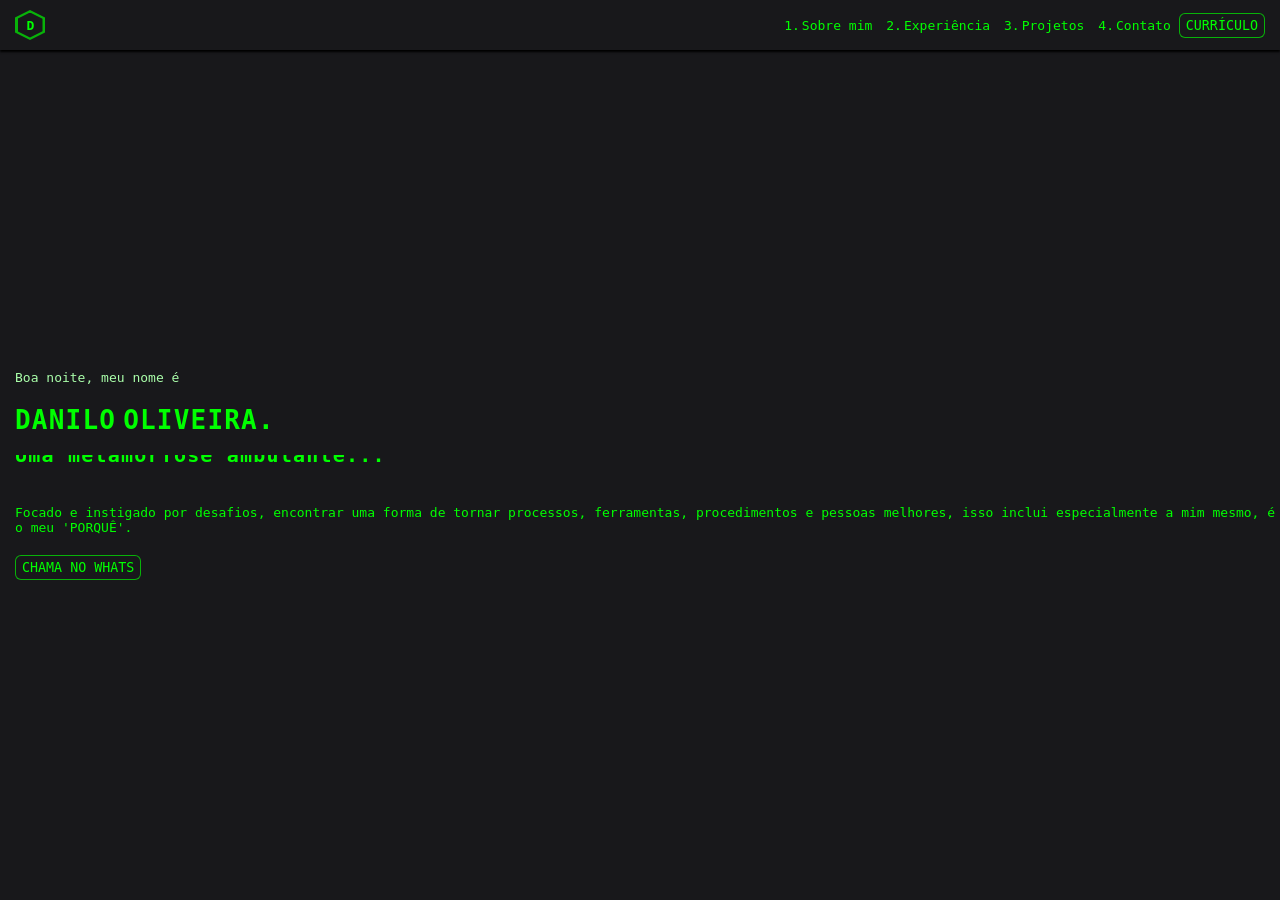
==== index.html @ 38ea1f83 ":sparkles: feat: adding intro section with styles and animations" ====
<!DOCTYPE html>
<html lang="en">
<head>
  <meta charset="UTF-8">
  <meta name="viewport" content="width=device-width, initial-scale=1.0">
  <title>Danilo Ferreira</title>
  <link rel="stylesheet" href="src/styles/global.css">
</head>
<body>
  <header>
    <div class="octagon_border">
      <div class="octagon">D</div>
    </div>

    <nav class="top_menu hide">
      <a href="#about-me"><span>1.</span><span>Sobre mim</span></a>
      <a href="#about-me"><span>2.</span><span>Experiência</span></a>
      <a href="#about-me"><span>3.</span><span>Projetos</span></a>
      <a href="#about-me"><span>4.</span><span>Contato</span></a>
      <button class="curriculum">currículo</button>
    </nav>

    <button class="menu_icon">
      <svg xmlns="http://www.w3.org/2000/svg" width="22" height="22" fill="#00ff00" viewBox="0 0 256 256" opacity="0.8"><path d="M228,128a12,12,0,0,1-12,12H40a12,12,0,0,1,0-24H216A12,12,0,0,1,228,128ZM40,76H216a12,12,0,0,0,0-24H40a12,12,0,0,0,0,24ZM216,180H40a12,12,0,0,0,0,24H216a12,12,0,0,0,0-24Z"></path></svg>
    </button>
  </header>
  
  <section class="intro">
    <p class="greeting_paragraph"><span class="greeting"></span>, meu nome é</p>
    <h1 class="name">Danilo <span class="last_name"></span></h1>
    <h2 class="subtitle">
      <div class="joke"></div>
    </h2>
    <p class="excerpt">Focado e instigado por desafios, encontrar uma forma de tornar processos, ferramentas, procedimentos e pessoas melhores, isso inclui especialmente a mim mesmo, é o meu 'PORQUÊ'.</p>
    <button class="btn_chat_whatsapp">Chama no Whats</button>
  </section>

  <script type="module" src="src/scripts/main.js" defer></script>
</body>
</html>
---- src/styles/global.css ----
@import url("animations.css");
@import url("top-menu.css");
@import url("intro.css");

* {
  margin: 0;
  padding: 0;
  user-select: none;
  box-sizing: border-box;
  font-family: monospace;
  color: #0f0;
}
.hide {
  display: none;
}
html {
  scroll-behavior: smooth;
}
body {
  background-color: #18181b;
}

section {
  padding-left: 15px;
  min-height: 100vh;
}

/* Anchors */
a {
  padding: 2px 4px;
  text-decoration: none;
}
a:hover {
  background-color: #0f03;
  transition: 0.3s ease;
}

/* Button */
button {
  padding: 4px 6px;
  text-transform: uppercase;

  border: 1px solid #0f0a;
  border-radius: 6px;
  background-color: #18181b;

  display: flex;
  align-items: center;
  justify-content: center;

  cursor: pointer;
}
button:hover {
  text-shadow: 0 0 2px #0f0;
  border: 1px solid #0f0;
  background-color: #0f03;
  transition: 0.3s ease;
}
button:active {
  background-color: #0f07;
  position: relative;
  top: 1px;
  transition: top 0.3s ease, background-color 0.3s ease;
}

/* Scrollbar */
::-webkit-scrollbar {
  width: 12px;
  height: 12px;
}
::-webkit-scrollbar-track {
  background-color: #18181b;
  outline: 1px solid #0f03;
  border-radius: 10px;
}
::-webkit-scrollbar-thumb {
  background-color: #0f05;
  border-radius: 8px;
  border: 2px solid #181422;
}
::-webkit-scrollbar-thumb:hover {
  background-color: #0f07;
  border: 2px solid #1f1147;
}
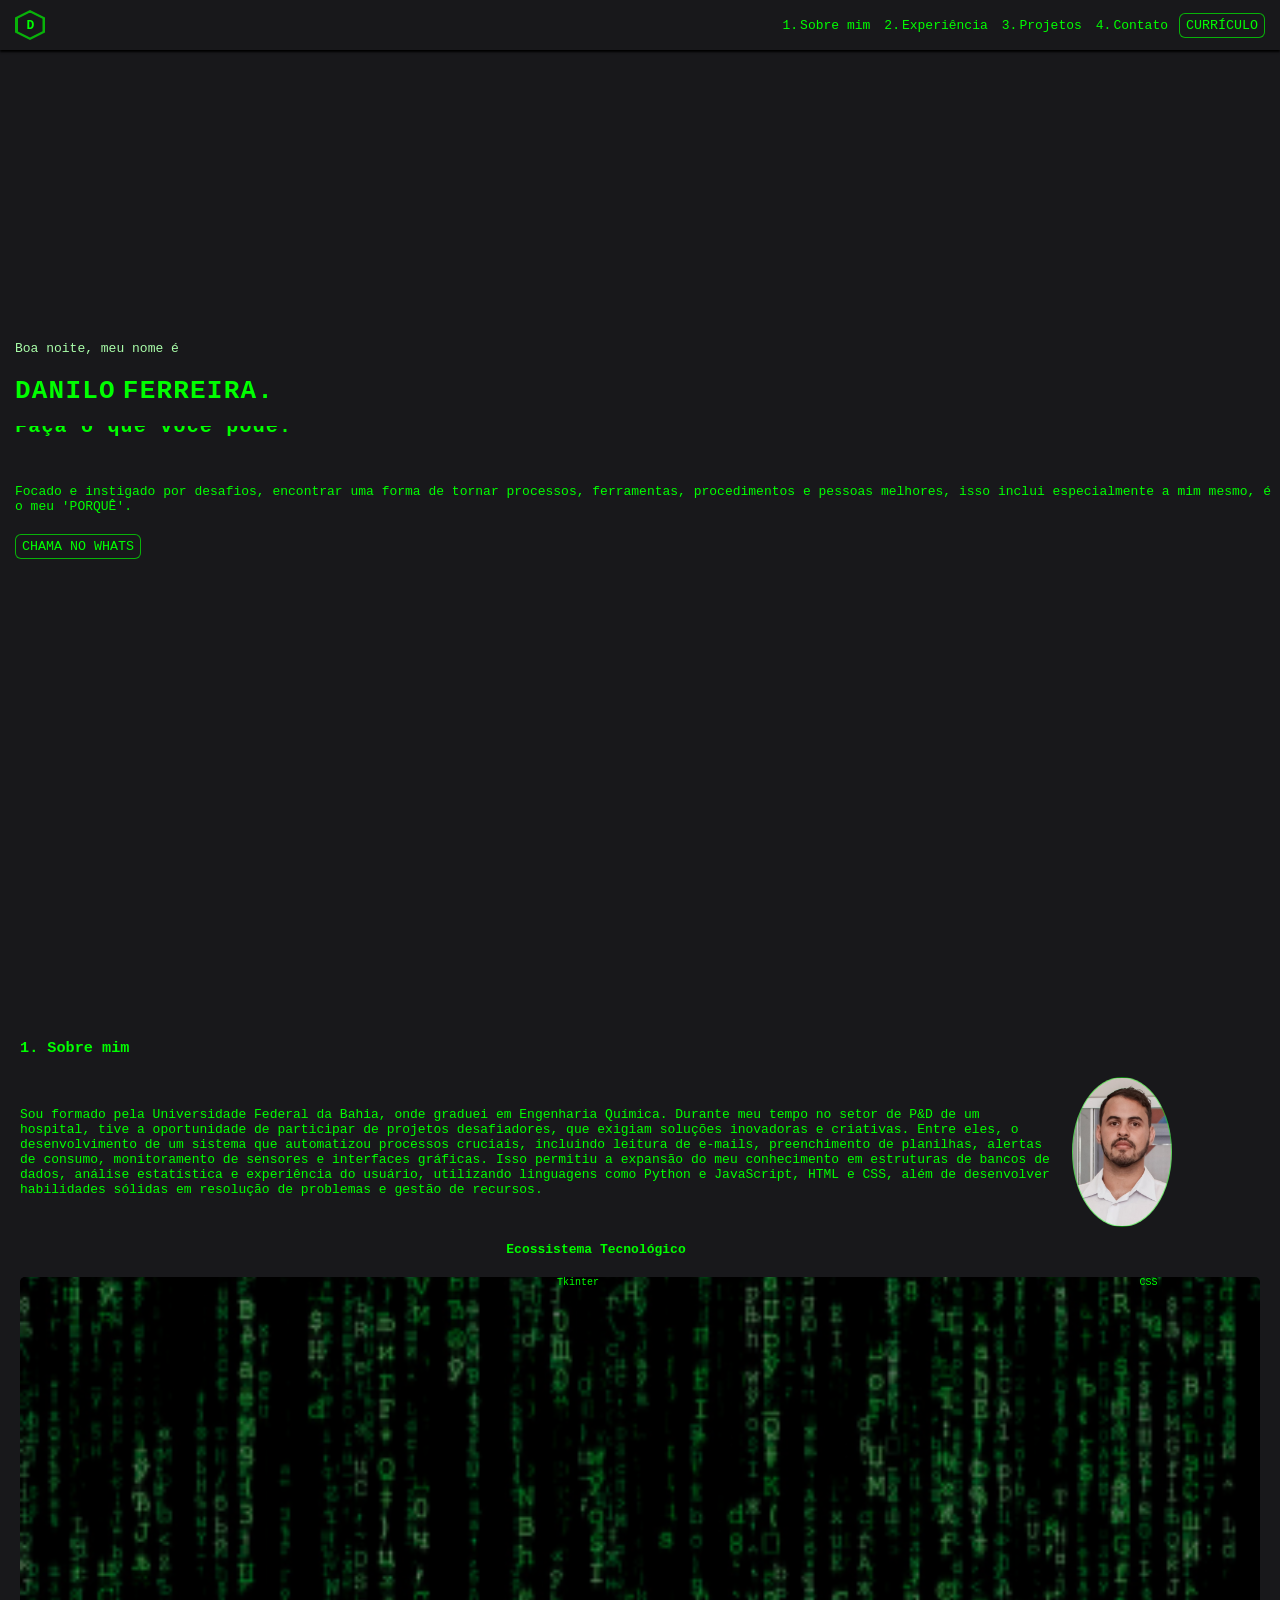
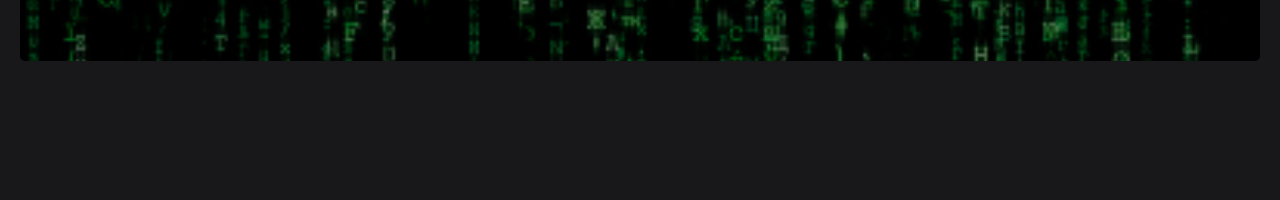
==== commit 970ee9ab: ":sparkles: feat: adding about me section with styles and falling words animation" ====
--- a/index.html
+++ b/index.html
@@ -13,7 +13,7 @@
     </div>
 
     <nav class="top_menu hide">
-      <a href="#about-me"><span>1.</span><span>Sobre mim</span></a>
+      <a href="#about_me"><span>1.</span><span>Sobre mim</span></a>
       <a href="#about-me"><span>2.</span><span>Experiência</span></a>
       <a href="#about-me"><span>3.</span><span>Projetos</span></a>
       <a href="#about-me"><span>4.</span><span>Contato</span></a>
@@ -24,8 +24,7 @@
       <svg xmlns="http://www.w3.org/2000/svg" width="22" height="22" fill="#00ff00" viewBox="0 0 256 256" opacity="0.8"><path d="M228,128a12,12,0,0,1-12,12H40a12,12,0,0,1,0-24H216A12,12,0,0,1,228,128ZM40,76H216a12,12,0,0,0,0-24H40a12,12,0,0,0,0,24ZM216,180H40a12,12,0,0,0,0,24H216a12,12,0,0,0,0-24Z"></path></svg>
     </button>
   </header>
-  
-  <section class="intro">
+  <section id="intro">
     <p class="greeting_paragraph"><span class="greeting"></span>, meu nome é</p>
     <h1 class="name">Danilo <span class="last_name"></span></h1>
     <h2 class="subtitle">
@@ -34,6 +33,25 @@
     <p class="excerpt">Focado e instigado por desafios, encontrar uma forma de tornar processos, ferramentas, procedimentos e pessoas melhores, isso inclui especialmente a mim mesmo, é o meu 'PORQUÊ'.</p>
     <button class="btn_chat_whatsapp">Chama no Whats</button>
   </section>
+   
+  <section id="about_me">
+    <div class="section_title">
+      <h3><span class="matrix">1</span>.  Sobre mim</h3>
+      <div class="horizontal_line"></div>
+    </div>
+    <div class="about_me_content">
+      <div class="personal_introduction">
+        <p class="abstract">Sou formado pela Universidade Federal da Bahia, onde graduei em Engenharia Química. Durante meu tempo no setor de P&D de um hospital, tive a oportunidade de participar de projetos desafiadores, que exigiam soluções inovadoras e criativas. Entre eles, o desenvolvimento de um sistema que automatizou processos cruciais, incluindo leitura de e-mails, preenchimento de planilhas, alertas de consumo, monitoramento de sensores e interfaces gráficas. Isso permitiu a expansão do meu conhecimento em estruturas de bancos de dados, análise estatística e experiência do usuário, utilizando linguagens como Python e JavaScript, HTML e CSS, além de desenvolver habilidades sólidas em resolução de problemas e gestão de recursos.</p>
+        <div class="profile_image"></div>
+      </div>
+      <h4>Ecossistema Tecnológico</h4>
+    </div>
+
+    <div class="falling_words">
+      <span class="matrix-char"></span>
+    </div>
+
+  </section>
 
   <script type="module" src="src/scripts/main.js" defer></script>
 </body>
--- a/src/styles/global.css
+++ b/src/styles/global.css
@@ -1,6 +1,7 @@
 @import url("animations.css");
 @import url("top-menu.css");
 @import url("intro.css");
+@import url("about-me.css");
 
 * {
   margin: 0;
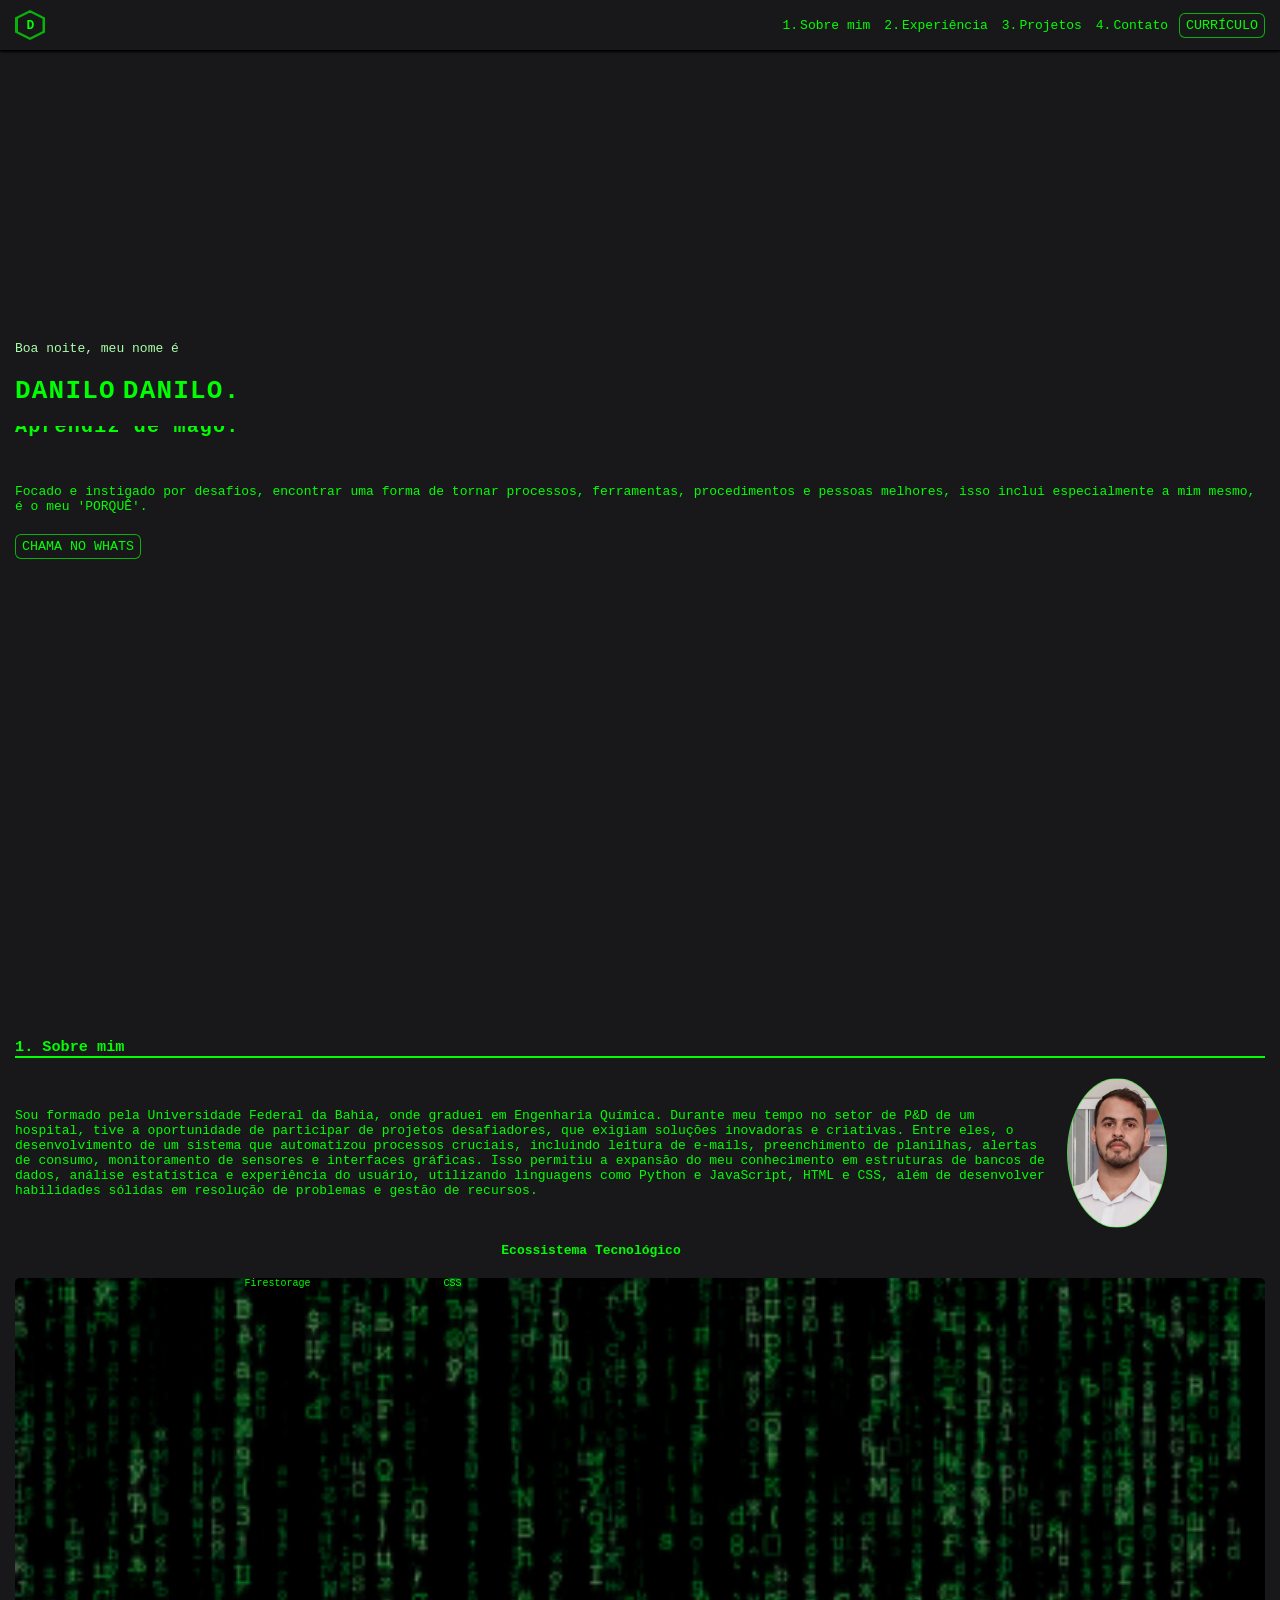
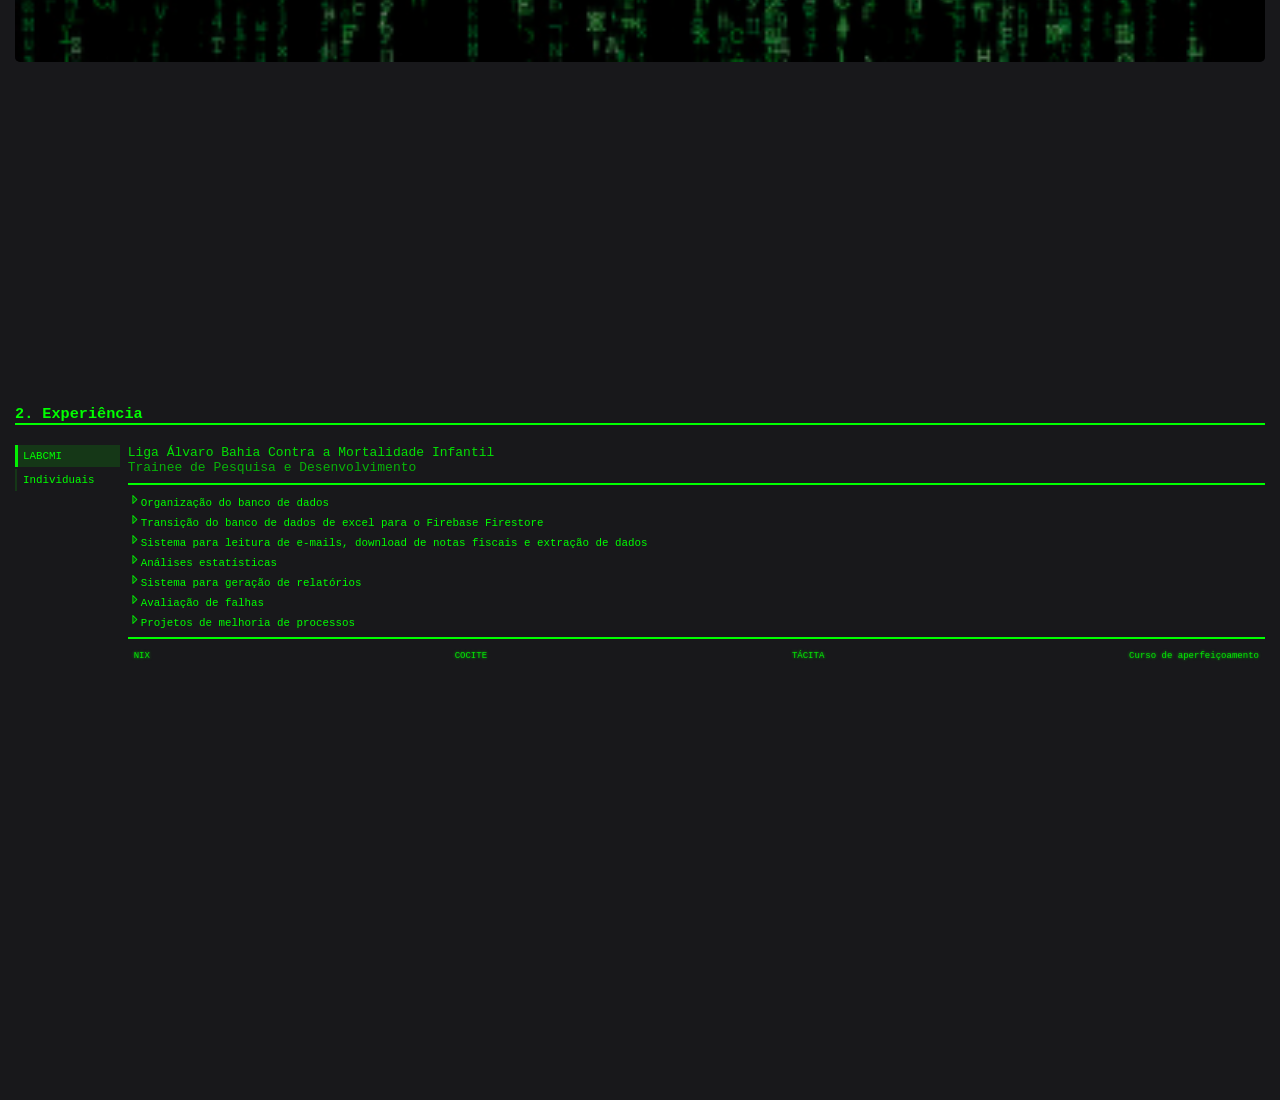
==== commit 24fcecfa: ":sparkles: feat: adding experience section with styles and select system" ====
--- a/index.html
+++ b/index.html
@@ -14,9 +14,9 @@
 
     <nav class="top_menu hide">
       <a href="#about_me"><span>1.</span><span>Sobre mim</span></a>
-      <a href="#about-me"><span>2.</span><span>Experiência</span></a>
-      <a href="#about-me"><span>3.</span><span>Projetos</span></a>
-      <a href="#about-me"><span>4.</span><span>Contato</span></a>
+      <a href="#experience"><span>2.</span><span>Experiência</span></a>
+      <a href="#projects"><span>3.</span><span>Projetos</span></a>
+      <a href="#contact"><span>4.</span><span>Contato</span></a>
       <button class="curriculum">currículo</button>
     </nav>
 
@@ -50,7 +50,31 @@
     <div class="falling_words">
       <span class="matrix-char"></span>
     </div>
+  </section>
 
+  <section id="experience">
+    <div class="section_title">
+      <h3><span class="matrix">2</span>.  Experiência</h3>
+      <div class="horizontal_line"></div>
+    </div>
+    <div class="experience_box">
+      <nav class="experience_nav_bar"></nav>
+      <div class="experience_content">
+        <div class="header">
+          <span class="company"></span>
+          <span class="position"></span>
+        </div>
+        <!-- <div class="period">
+          <span>02/02/2022 a 02/02/2023</span>
+        </div> -->
+        <div class="horizontal_line"></div>
+        <div class="content">
+          <div class="activities"></div>
+        <div class="horizontal_line"></div>
+          <div class="projects"></div>
+        </div>
+      </div>
+    </div>
   </section>
 
   <script type="module" src="src/scripts/main.js" defer></script>
--- a/src/styles/global.css
+++ b/src/styles/global.css
@@ -2,6 +2,7 @@
 @import url("top-menu.css");
 @import url("intro.css");
 @import url("about-me.css");
+@import url("experience.css");
 
 * {
   margin: 0;
@@ -11,9 +12,18 @@
   font-family: monospace;
   color: #0f0;
 }
+
 .hide {
   display: none;
 }
+.horizontal_line {
+  margin: 0 auto;
+  width: 100%;
+  height: 2px;
+  background-color: #0f0;
+  animation: stretchingHorizontalSeparator 20s infinite;
+}
+
 html {
   scroll-behavior: smooth;
 }
@@ -22,8 +32,13 @@
 }
 
 section {
-  padding-left: 15px;
+  padding: 0 15px;
   min-height: 100vh;
+  display: flex;
+  flex-direction: column;
+  justify-content: center;
+  gap: 20px;
+  position: relative;
 }
 
 /* Anchors */
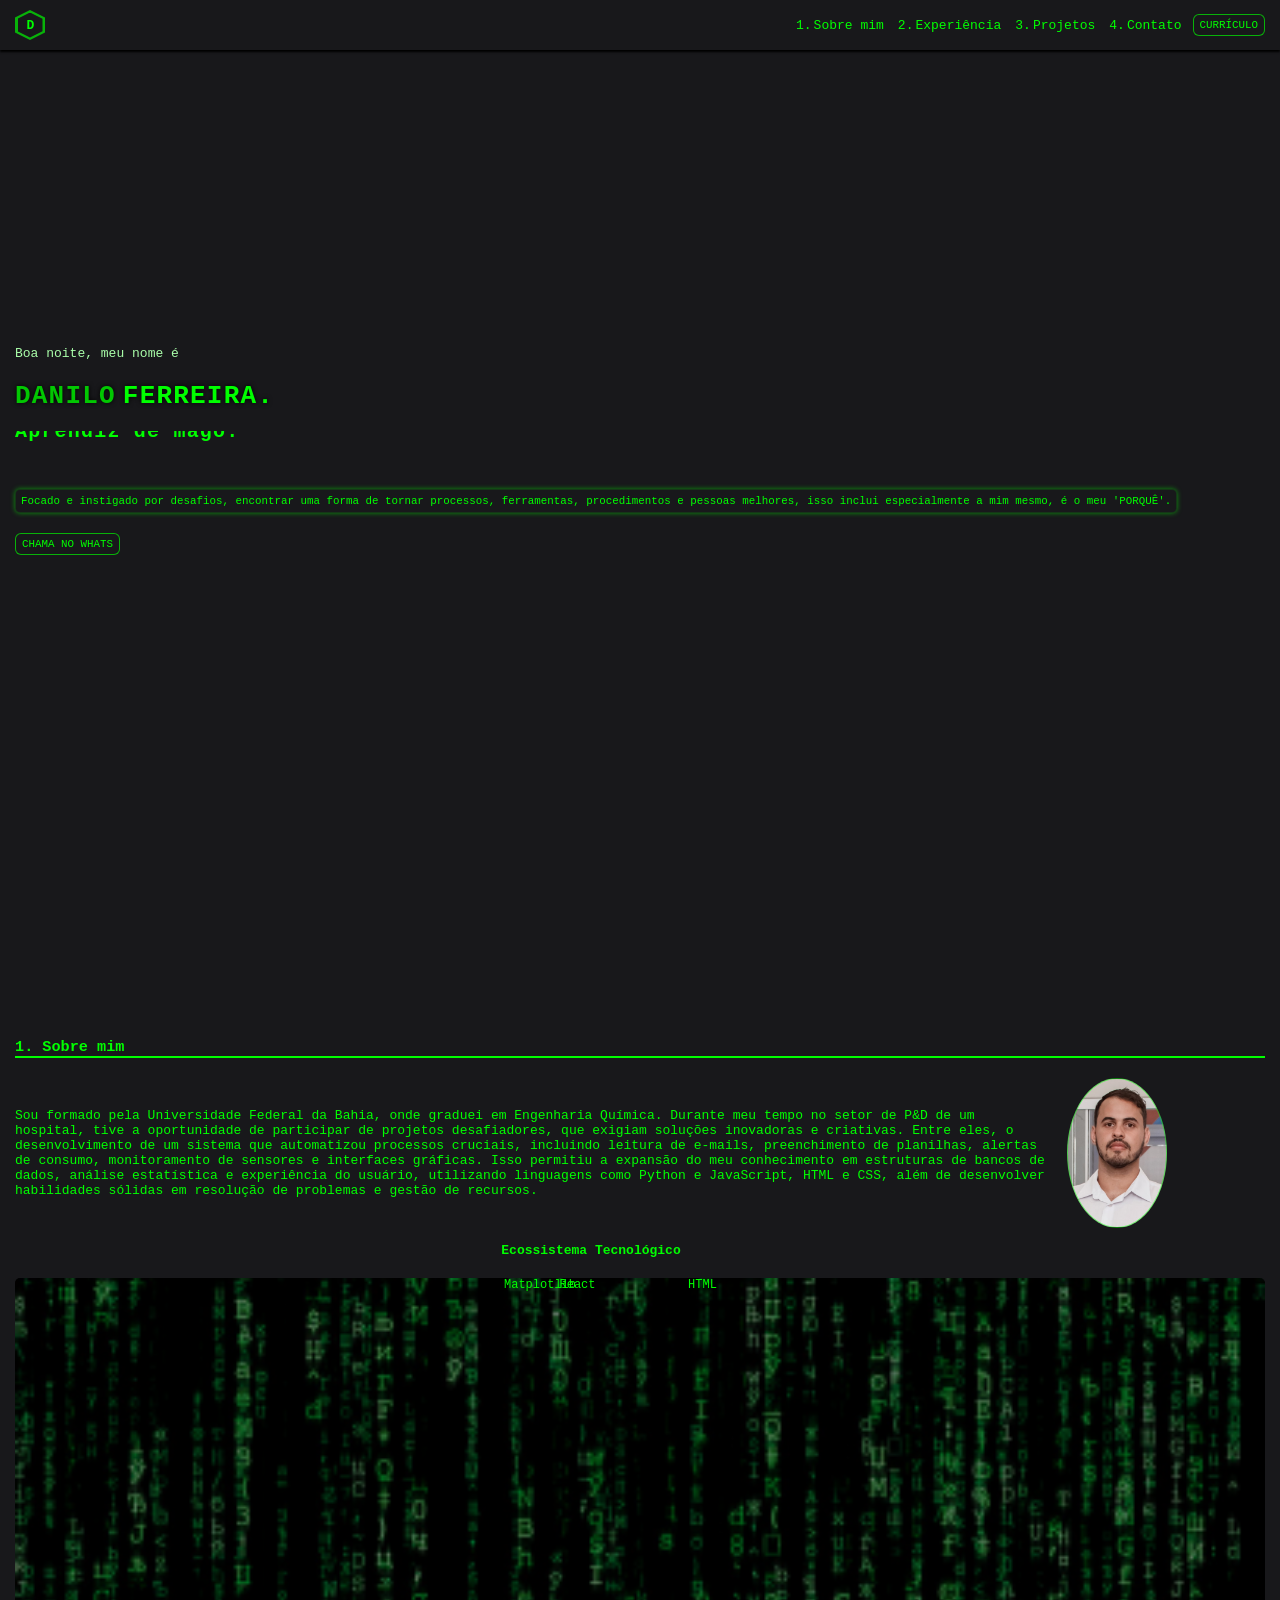
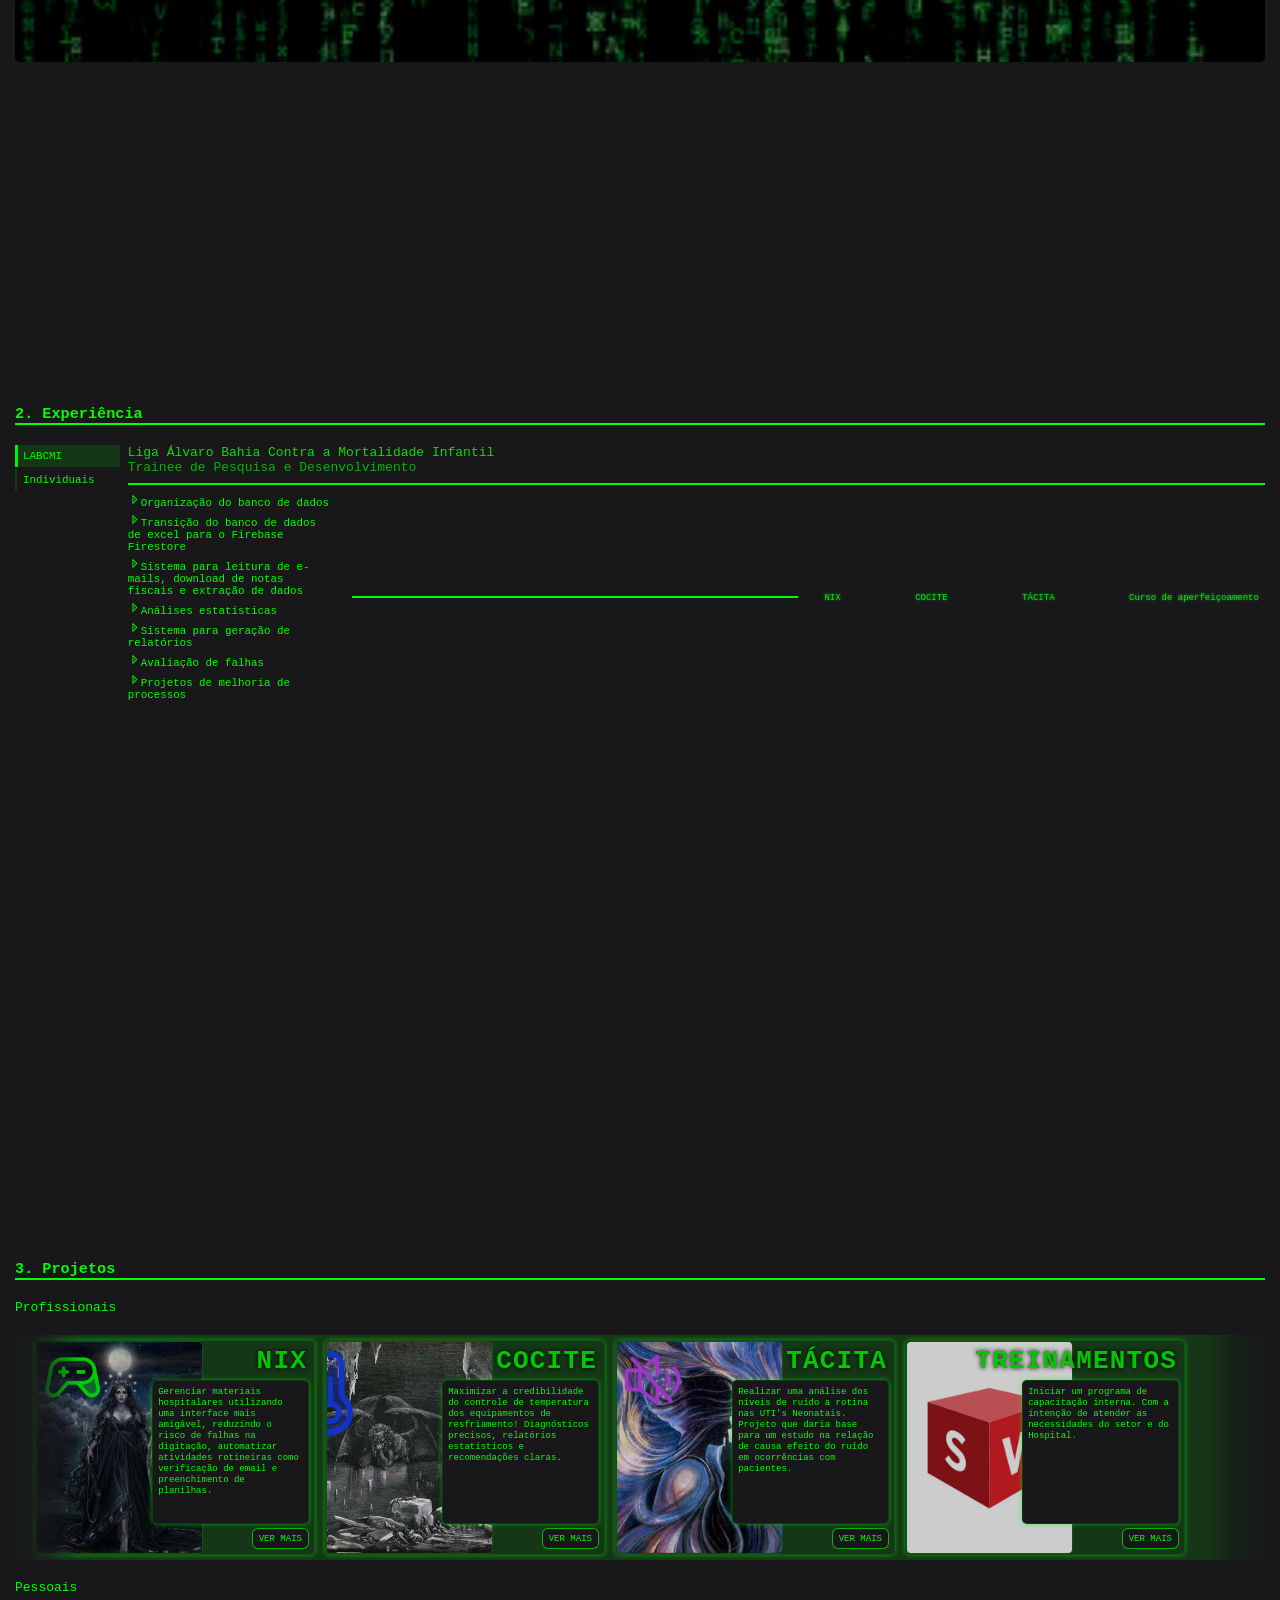
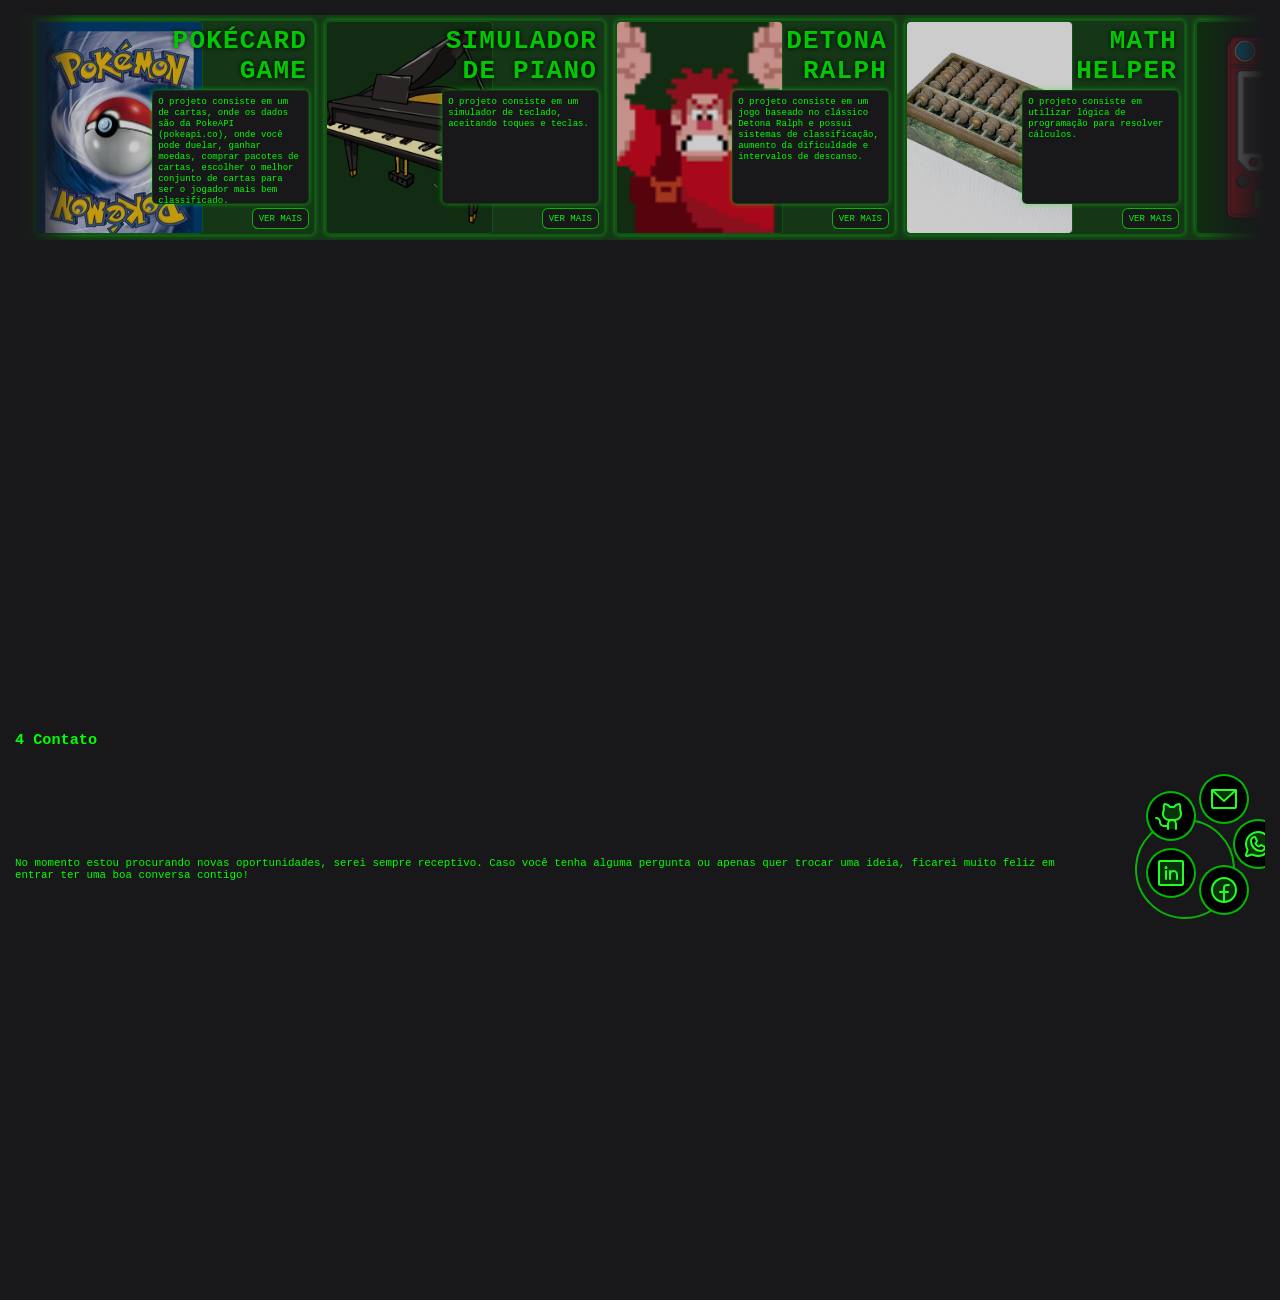
==== commit 519c22db: ":sparkles: feat: adding contact section with ferris wheel animation" ====
--- a/index.html
+++ b/index.html
@@ -24,6 +24,7 @@
       <svg xmlns="http://www.w3.org/2000/svg" width="22" height="22" fill="#00ff00" viewBox="0 0 256 256" opacity="0.8"><path d="M228,128a12,12,0,0,1-12,12H40a12,12,0,0,1,0-24H216A12,12,0,0,1,228,128ZM40,76H216a12,12,0,0,0,0-24H40a12,12,0,0,0,0,24ZM216,180H40a12,12,0,0,0,0,24H216a12,12,0,0,0,0-24Z"></path></svg>
     </button>
   </header>
+
   <section id="intro">
     <p class="greeting_paragraph"><span class="greeting"></span>, meu nome é</p>
     <h1 class="name">Danilo <span class="last_name"></span></h1>
@@ -77,6 +78,34 @@
     </div>
   </section>
 
+  <section id="projects">
+    <div class="section_title">
+      <h3><span class="matrix">3</span>.  Projetos</h3>
+      <div class="horizontal_line"></div>
+    </div>
+    <span>Profissionais</span>
+    <div class="project_container professional_projects">
+      <div class="card_area"></div>
+    </div>
+    <span>Pessoais</span>
+    <div class="project_container personal_projects">
+      <div class="card_area"></div>
+    </div>
+  </section>
+
+  <section id="contact">
+    <h3><span class="matrix">4 </span>Contato</h3>
+    <div class="content">
+      <p class="end_text">No momento estou procurando novas oportunidades, serei sempre receptivo. Caso você tenha alguma pergunta ou apenas quer trocar uma ideia, ficarei muito feliz em entrar ter uma boa conversa contigo!</p>
+      <div class="animation_area">
+        <div class="ferris_wheel">
+
+          </div>
+        </div>
+      </div>
+    </div>
+  </section>
+
   <script type="module" src="src/scripts/main.js" defer></script>
 </body>
 </html>
--- a/src/styles/global.css
+++ b/src/styles/global.css
@@ -3,6 +3,8 @@
 @import url("intro.css");
 @import url("about-me.css");
 @import url("experience.css");
+@import url("projects.css");
+@import url("contact.css");
 
 * {
   margin: 0;
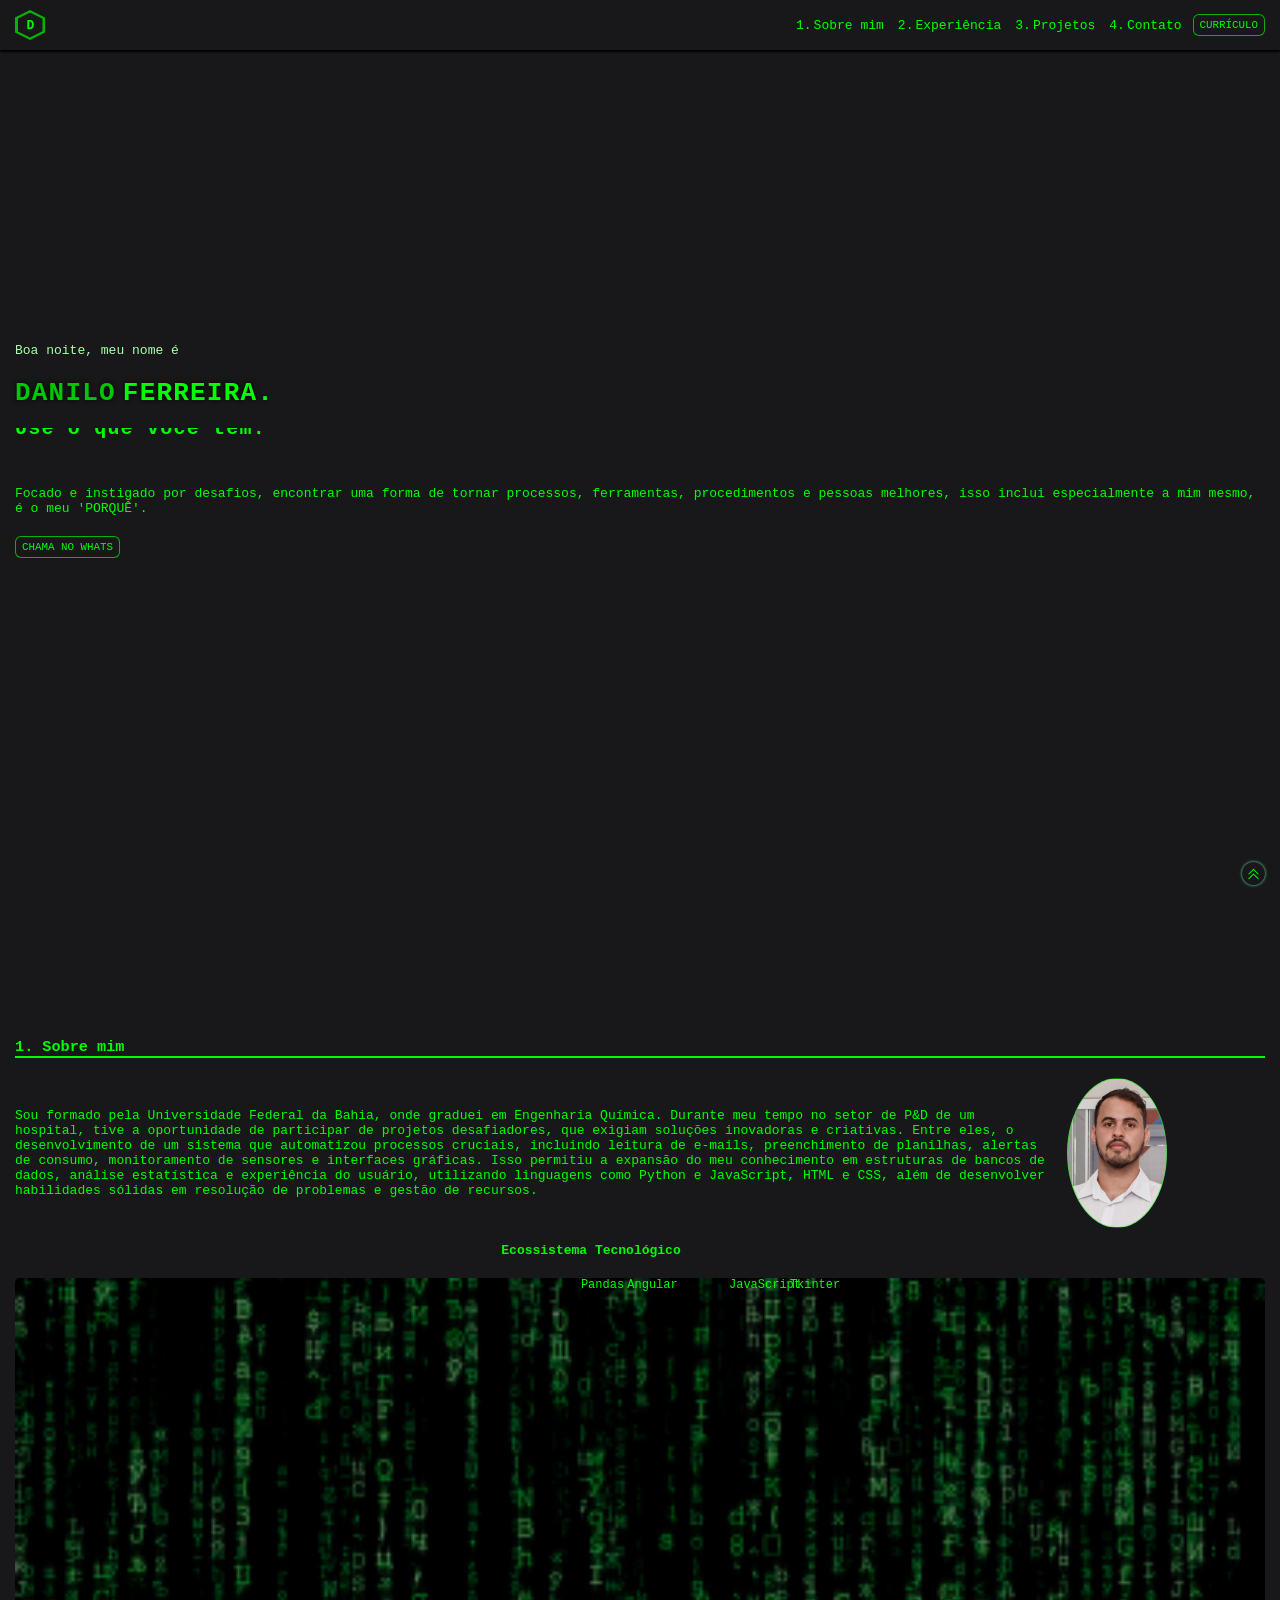
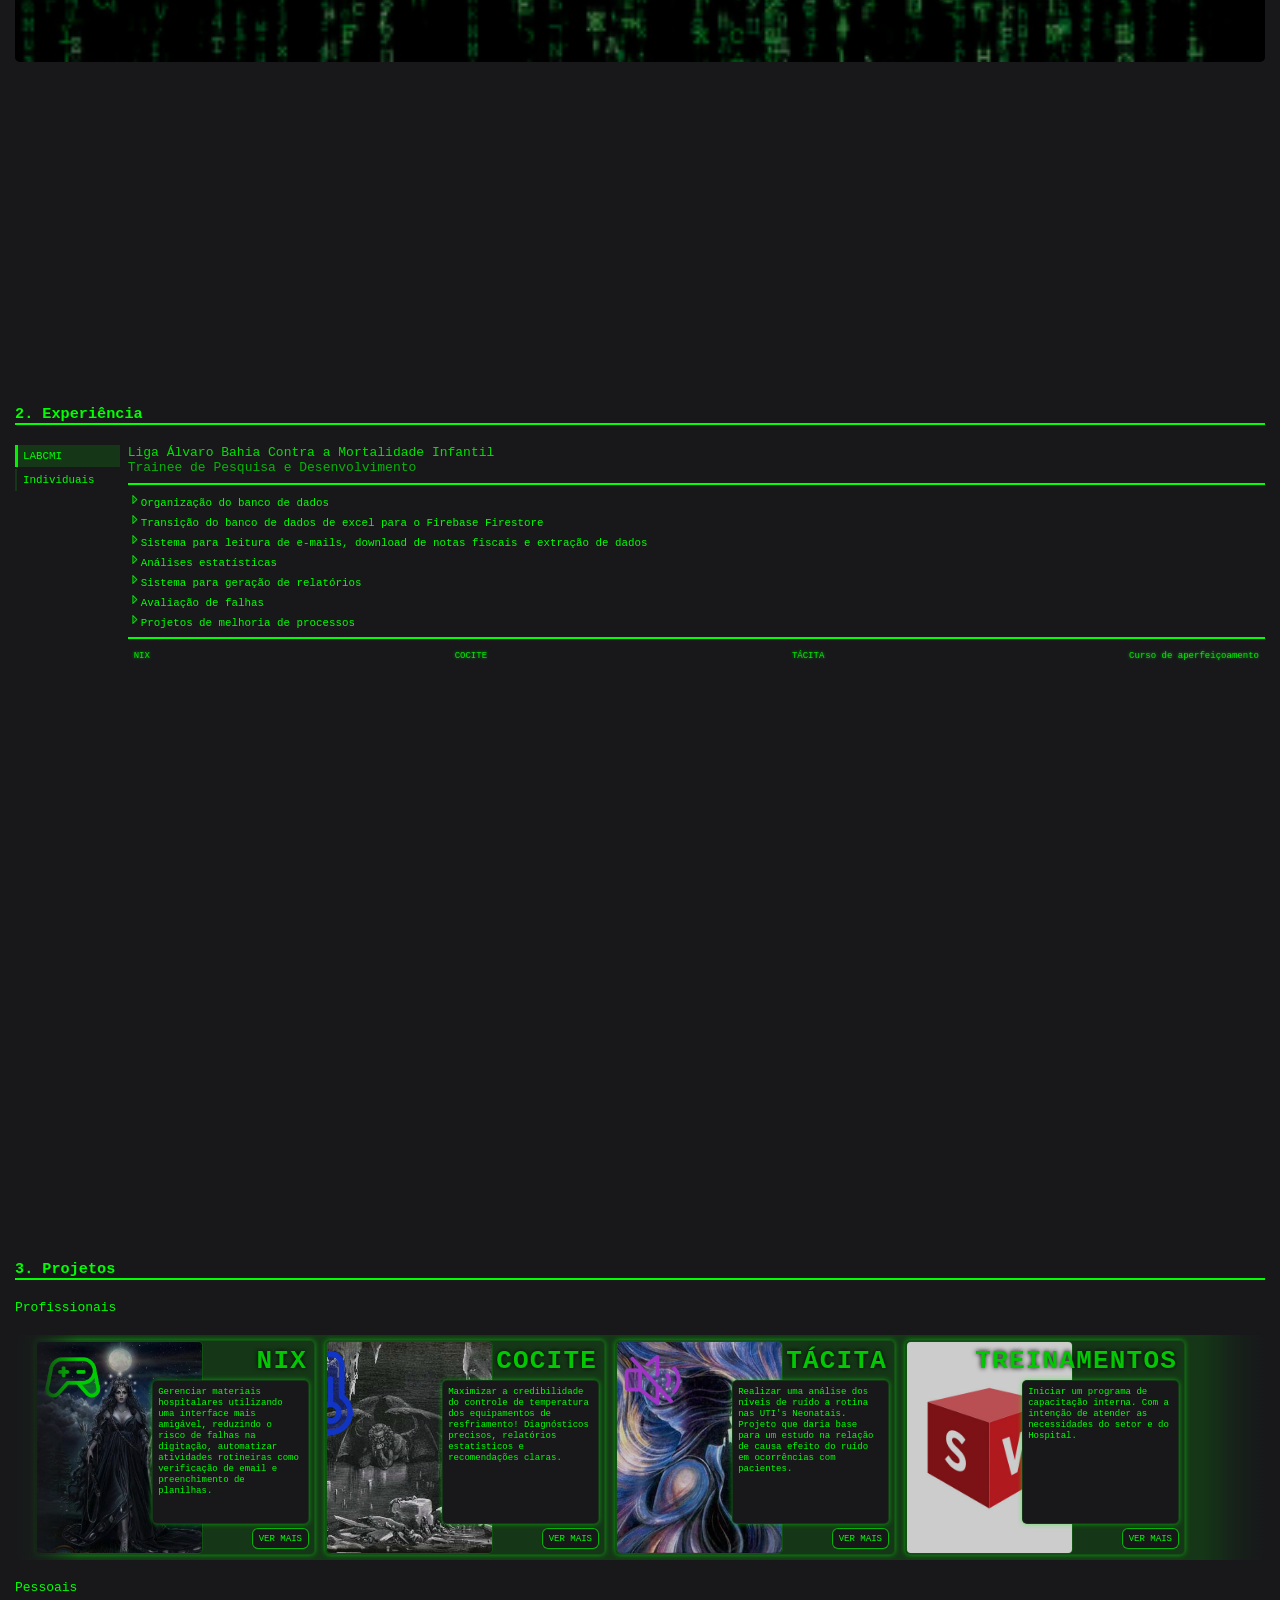
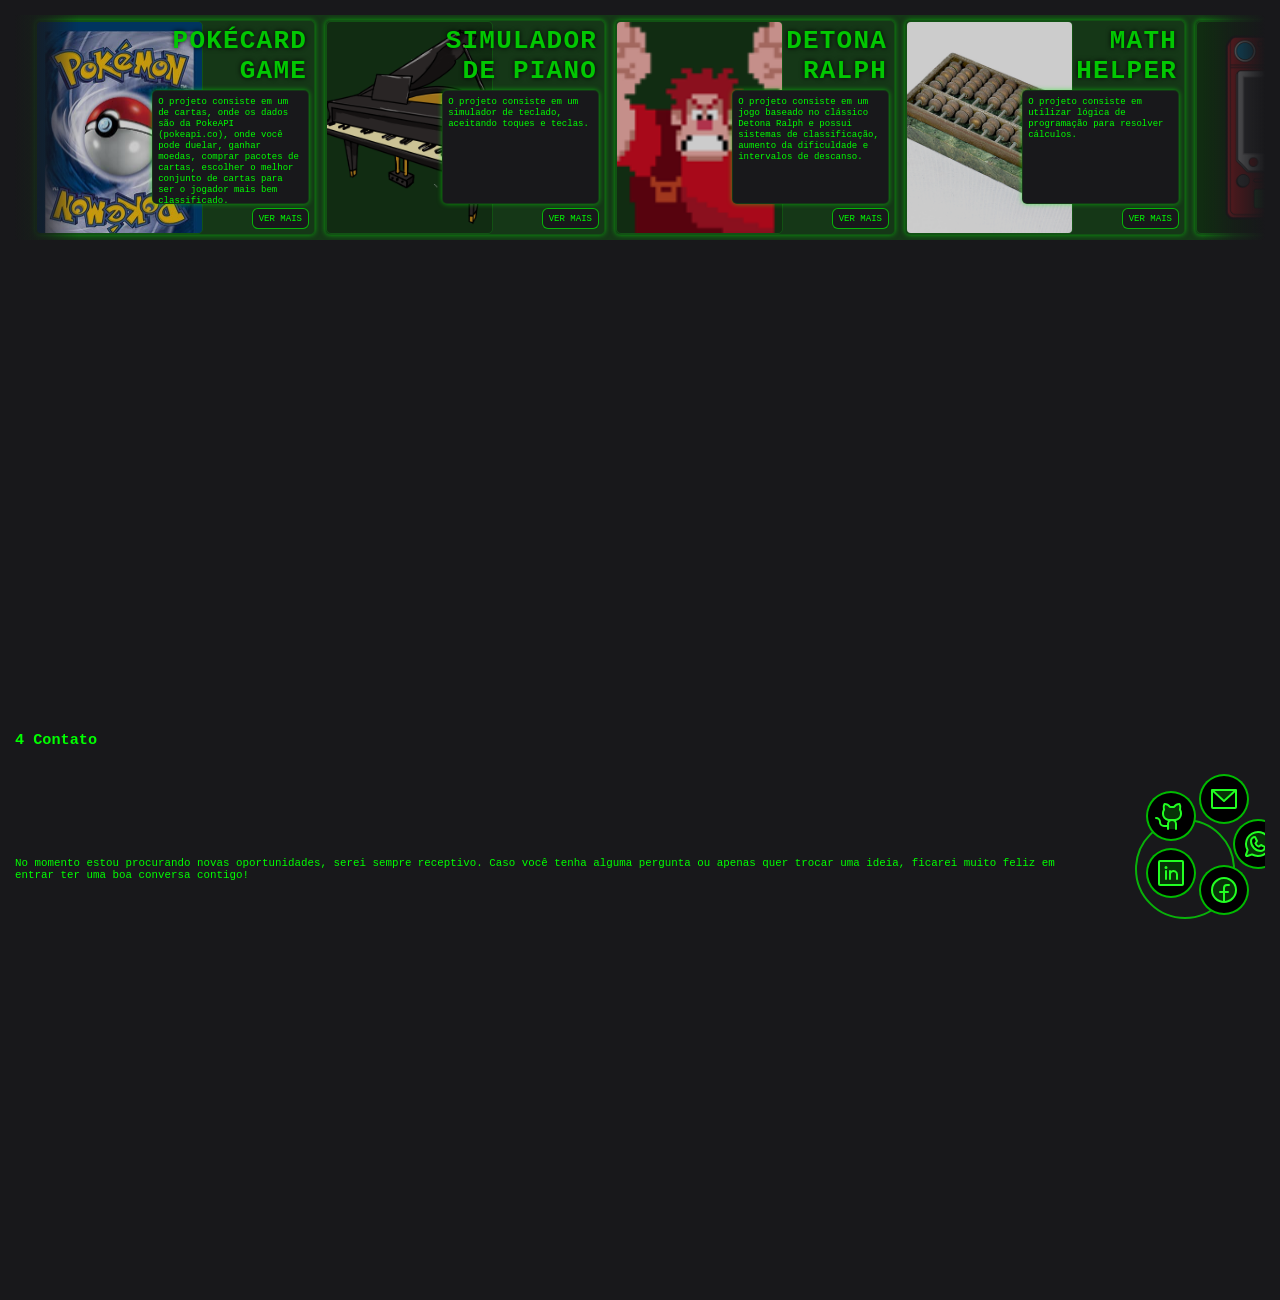
==== commit 7db51137: ":sparkles: feat: adding links for contacts and cirruculim, and to top button" ====
--- a/index.html
+++ b/index.html
@@ -98,14 +98,16 @@
     <div class="content">
       <p class="end_text">No momento estou procurando novas oportunidades, serei sempre receptivo. Caso você tenha alguma pergunta ou apenas quer trocar uma ideia, ficarei muito feliz em entrar ter uma boa conversa contigo!</p>
       <div class="animation_area">
-        <div class="ferris_wheel">
-
-          </div>
+        <div class="ferris_wheel"></div>
         </div>
       </div>
     </div>
   </section>
 
+  <a href="#intro" class="to_top">
+    <svg xmlns="http://www.w3.org/2000/svg" width="32" height="32" fill="#00ff00" viewBox="0 0 256 256"><path d="M213.66,202.34a8,8,0,0,1-11.32,11.32L128,139.31,53.66,213.66a8,8,0,0,1-11.32-11.32l80-80a8,8,0,0,1,11.32,0Zm-160-68.68L128,59.31l74.34,74.35a8,8,0,0,0,11.32-11.32l-80-80a8,8,0,0,0-11.32,0l-80,80a8,8,0,0,0,11.32,11.32Z"></path></svg>
+  </a>
+
   <script type="module" src="src/scripts/main.js" defer></script>
 </body>
 </html>
--- a/src/styles/global.css
+++ b/src/styles/global.css
@@ -36,10 +36,12 @@
 section {
   padding: 0 15px;
   min-height: 100vh;
+
   display: flex;
   flex-direction: column;
   justify-content: center;
   gap: 20px;
+
   position: relative;
 }
 
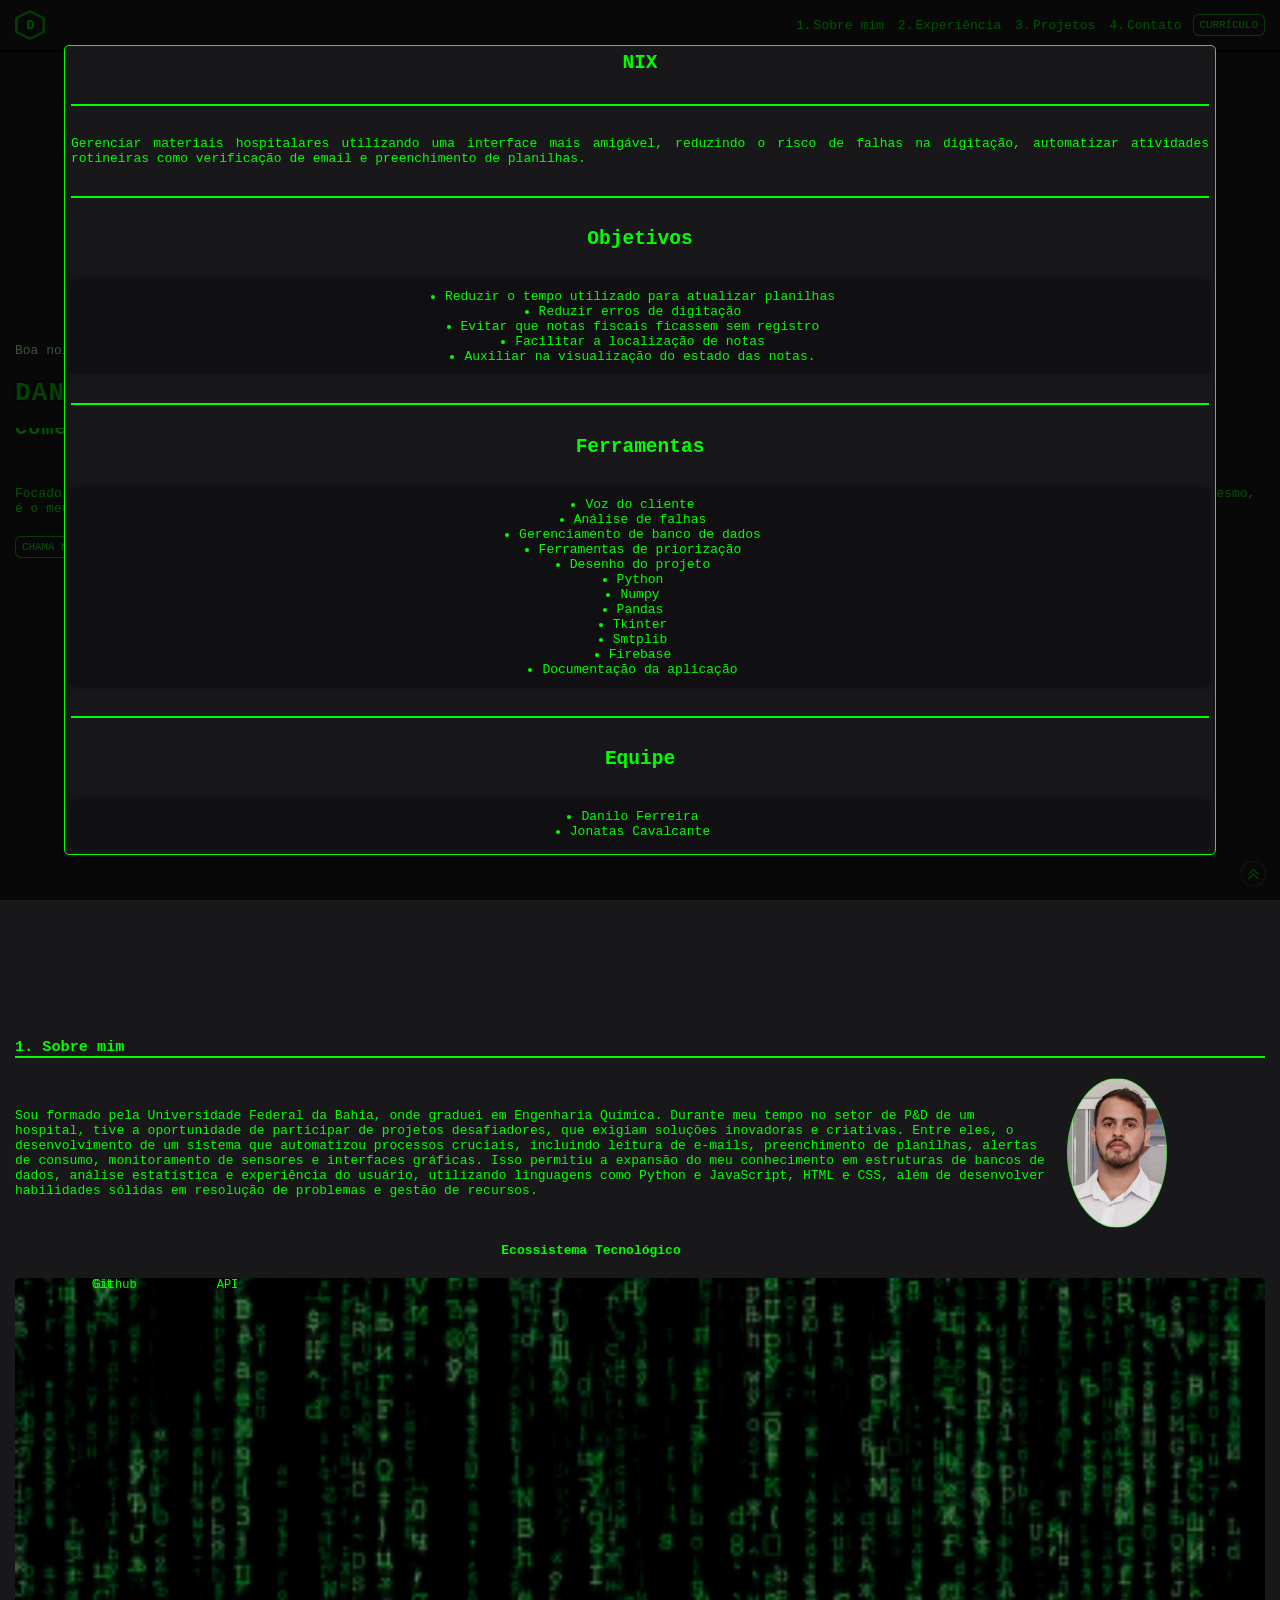
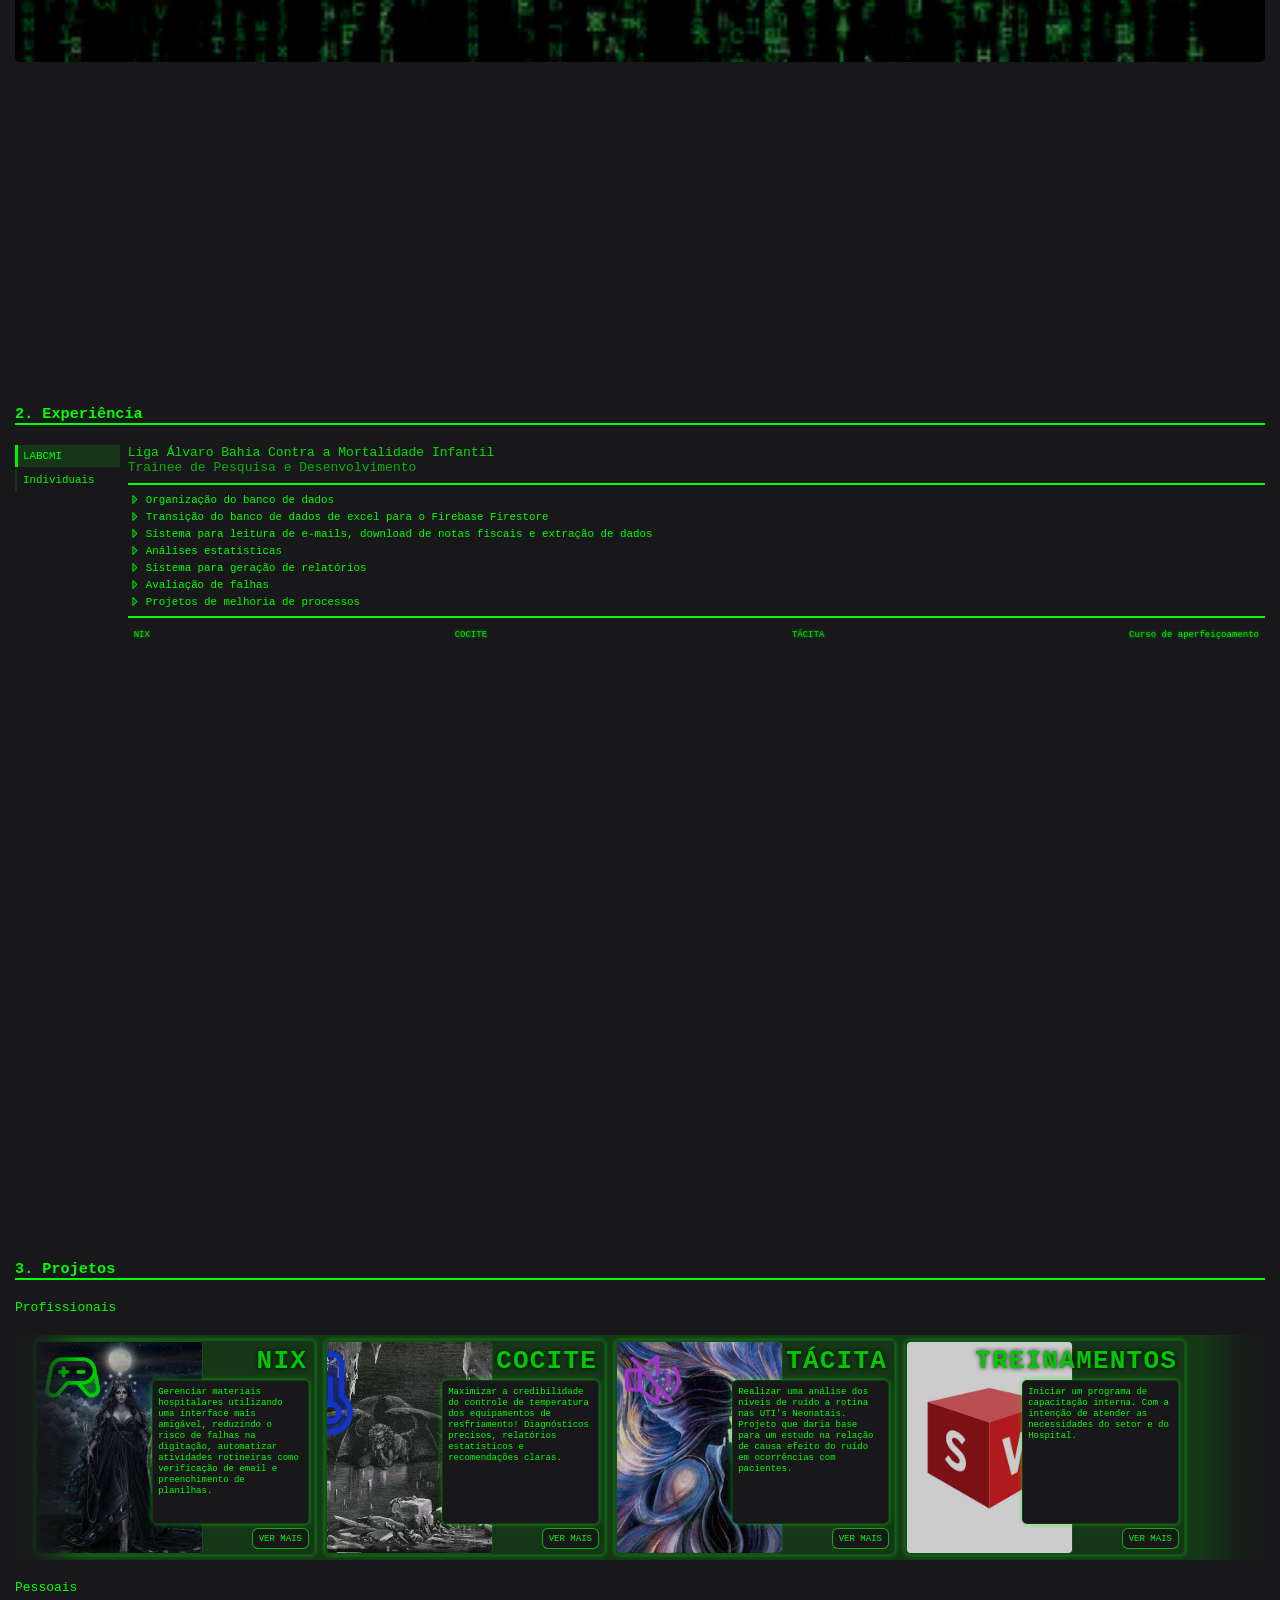
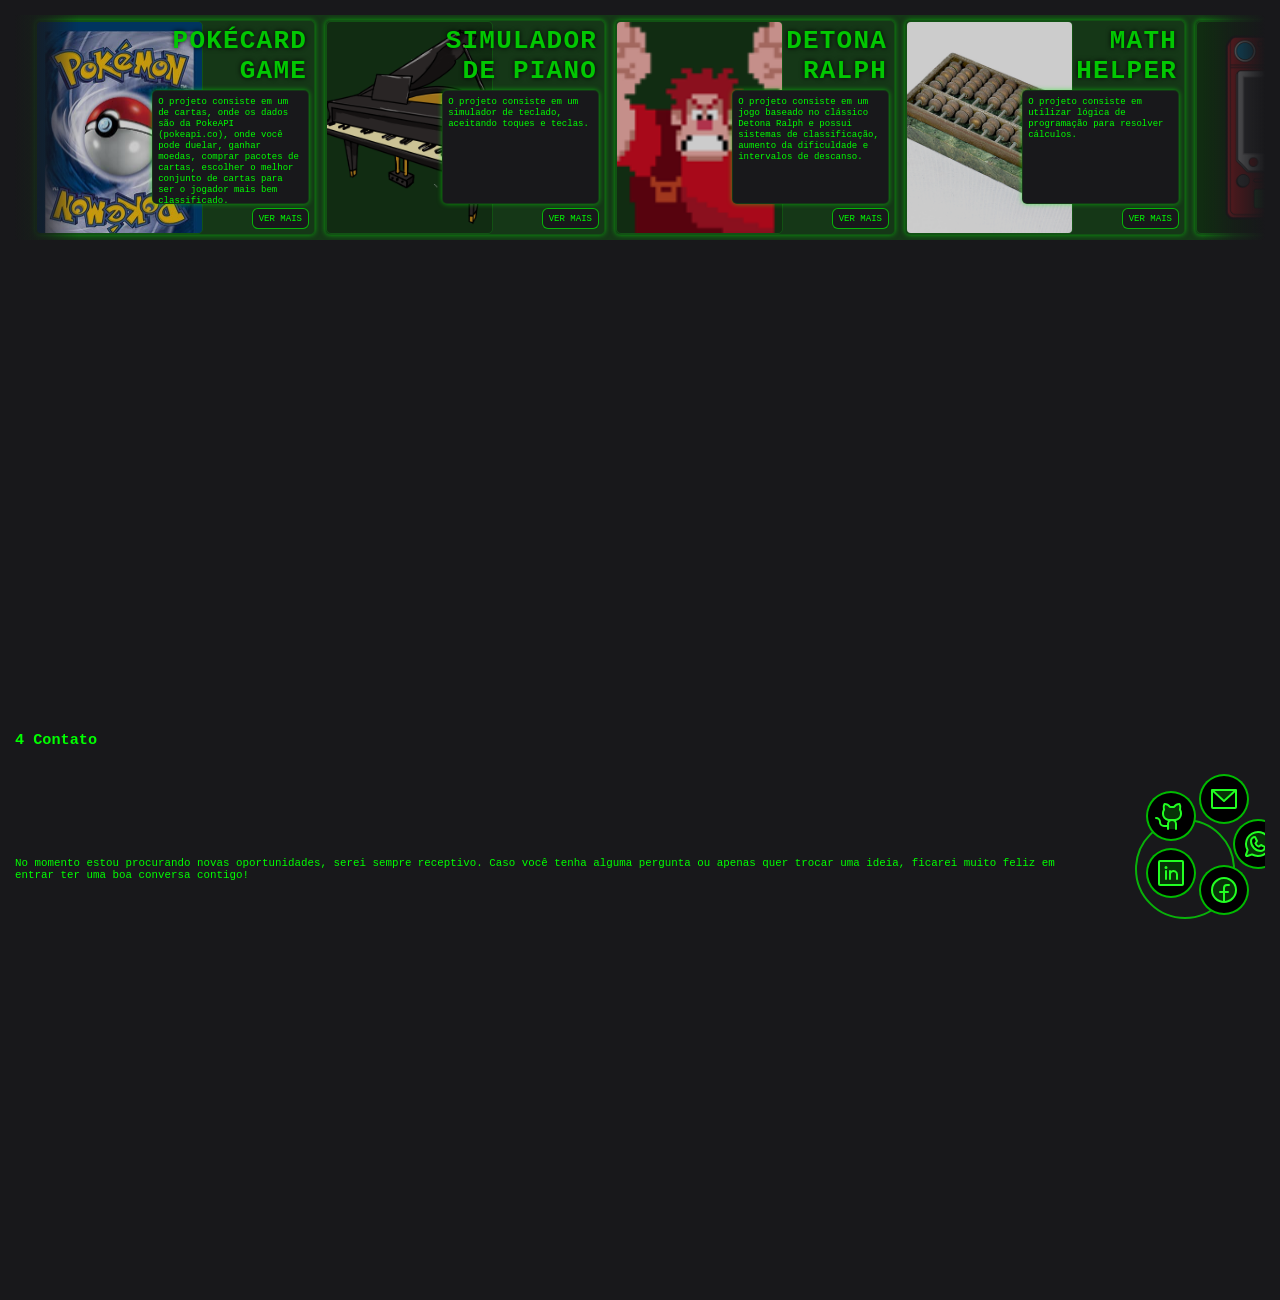
==== commit 7890bf4a: ":spakles: feat: adding project details toast with fade and styles" ====
--- a/index.html
+++ b/index.html
@@ -108,6 +108,22 @@
     <svg xmlns="http://www.w3.org/2000/svg" width="32" height="32" fill="#00ff00" viewBox="0 0 256 256"><path d="M213.66,202.34a8,8,0,0,1-11.32,11.32L128,139.31,53.66,213.66a8,8,0,0,1-11.32-11.32l80-80a8,8,0,0,1,11.32,0Zm-160-68.68L128,59.31l74.34,74.35a8,8,0,0,0,11.32-11.32l-80-80a8,8,0,0,0-11.32,0l-80,80a8,8,0,0,0,11.32,11.32Z"></path></svg>
   </a>
 
+  <div class="fade hide"></div>
+  <section id="project_details">
+    <h1 class="title">Nome do projeto</h1>
+    <div class="horizontal_line"></div>
+    <p class="description"></p>
+    <div class="horizontal_line"></div>
+    <h2 class="goals_title">Objetivos</h2>
+    <ul class="goals"></ul>
+    <div class="horizontal_line"></div>
+    <h2 class="tools_title">Ferramentas</h2>
+    <ul class="tools"></ul>
+    <div class="horizontal_line"></div>
+    <h2 class="team_title">Equipe</h2>
+    <ul class="team"></ul>
+  </section>
+
   <script type="module" src="src/scripts/main.js" defer></script>
 </body>
 </html>
--- a/src/styles/global.css
+++ b/src/styles/global.css
@@ -4,6 +4,7 @@
 @import url("about-me.css");
 @import url("experience.css");
 @import url("projects.css");
+@import url("project_deatils.css");
 @import url("contact.css");
 
 * {
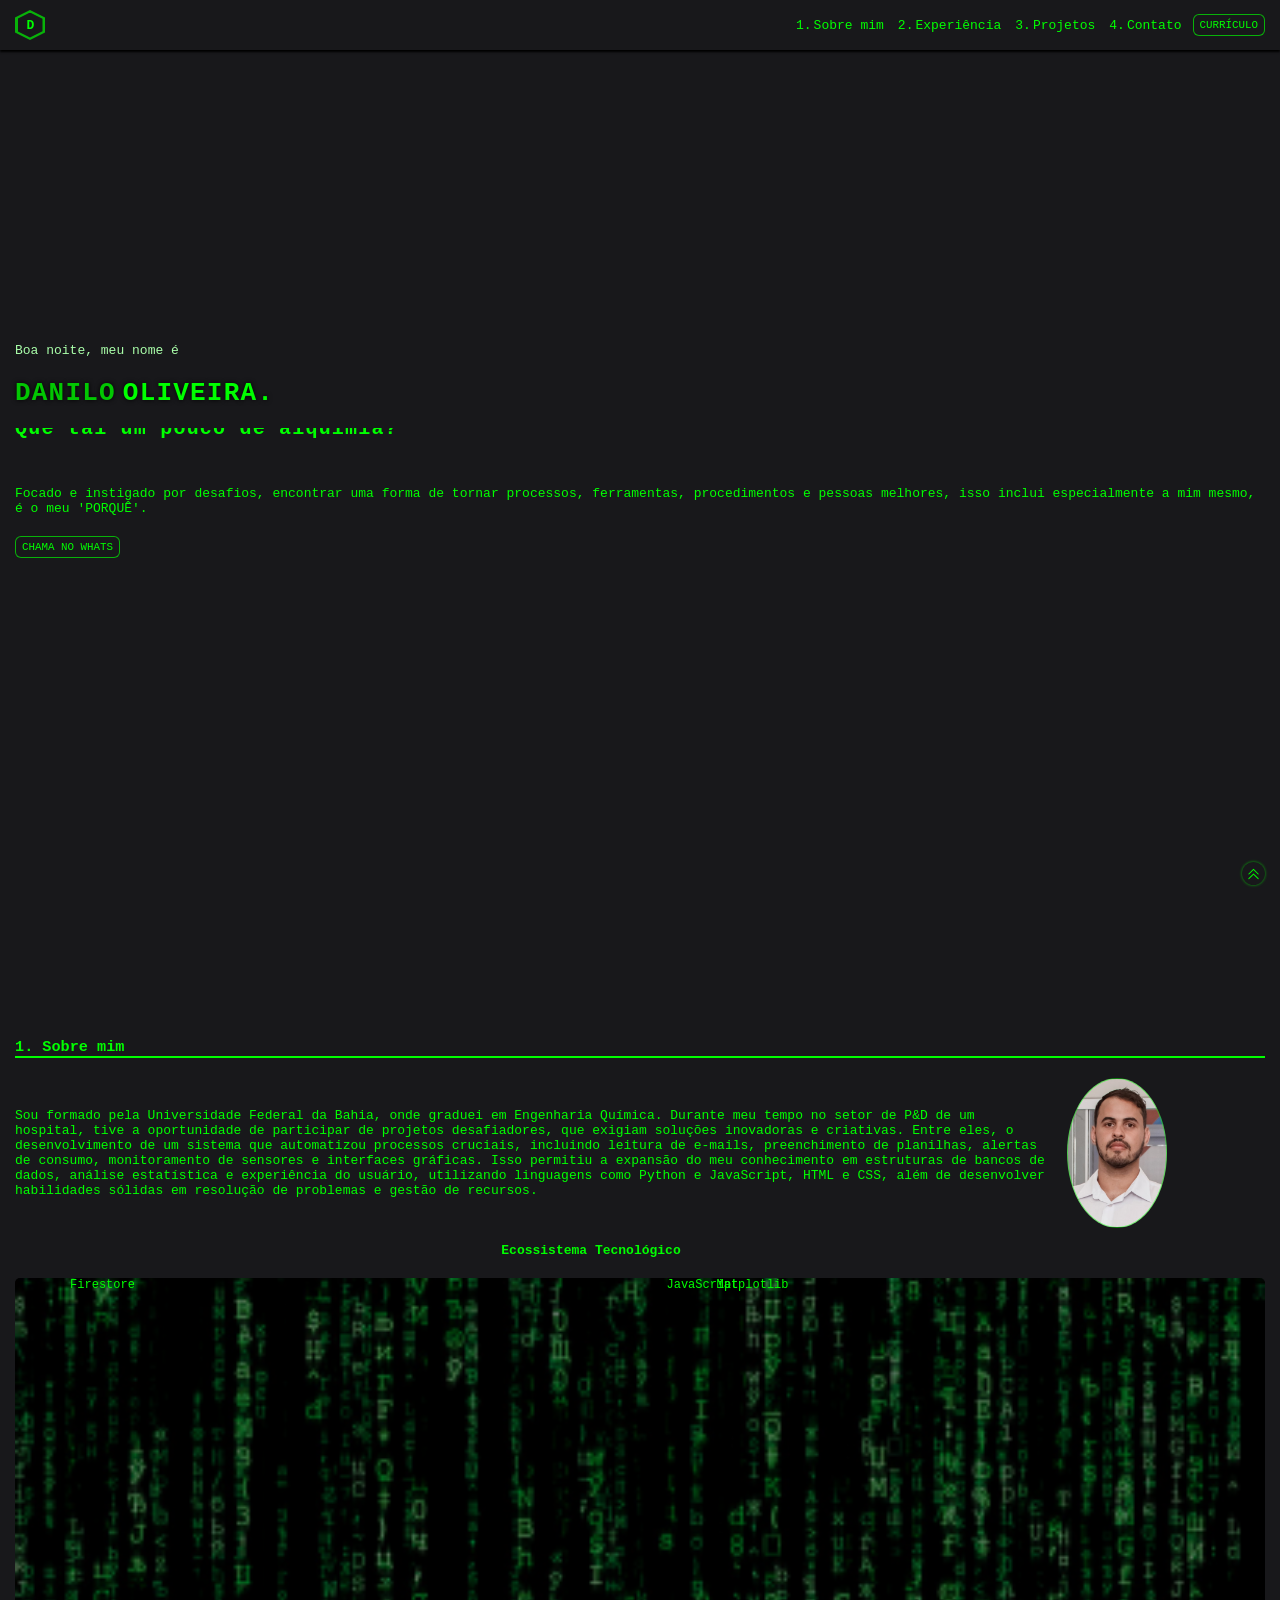
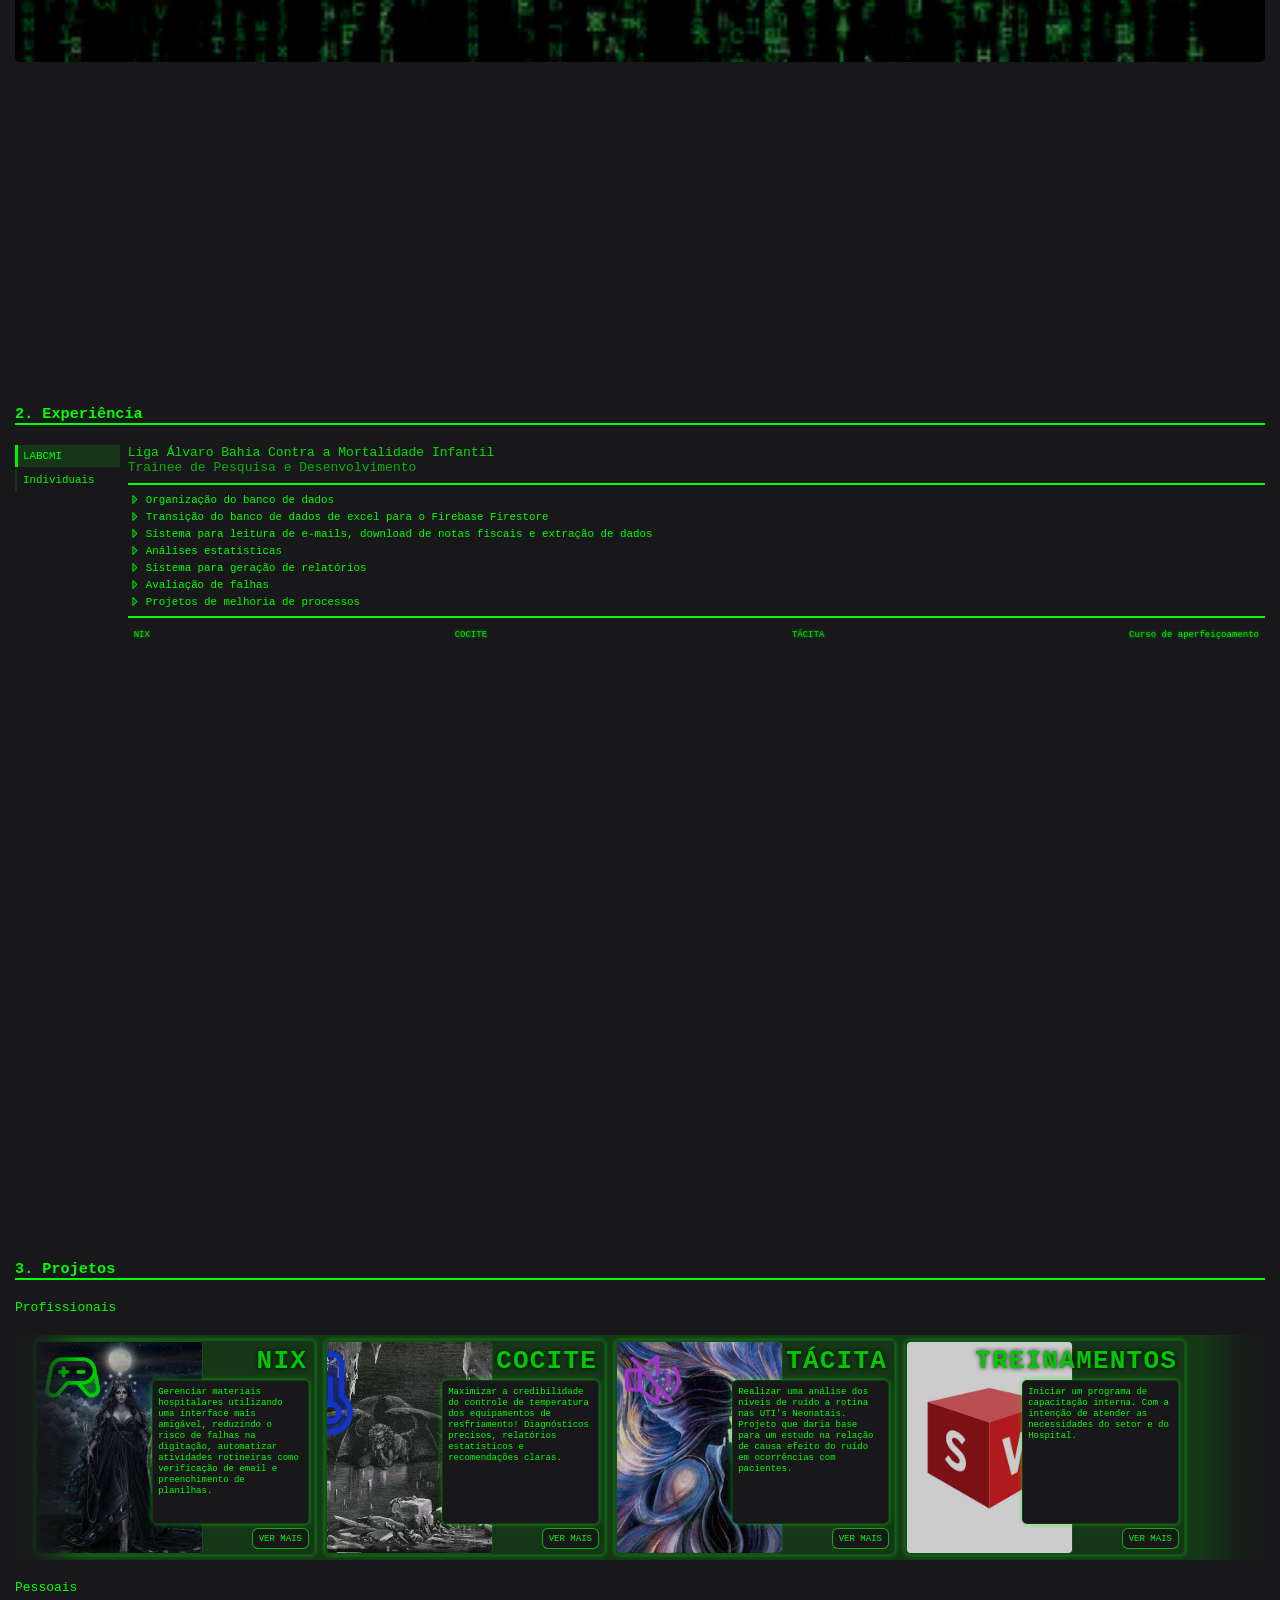
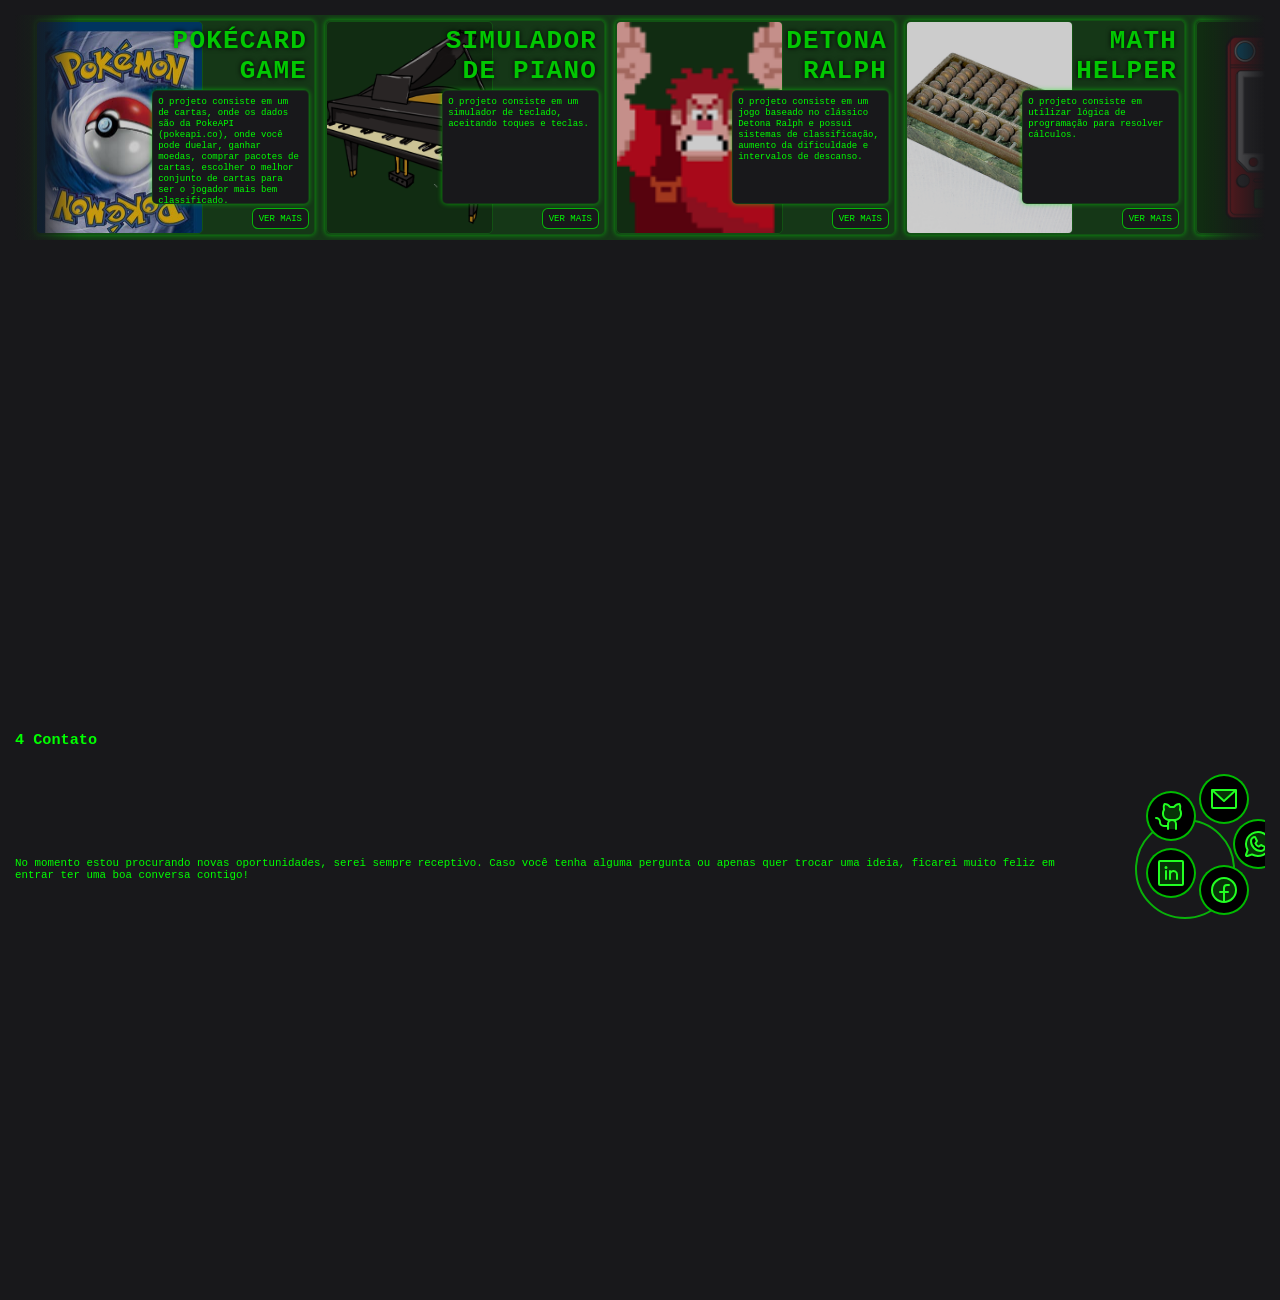
==== commit 19b95a74: ":sparkles: feat: adding a close button to project details and clean info system" ====
--- a/index.html
+++ b/index.html
@@ -110,6 +110,9 @@
 
   <div class="fade hide"></div>
   <section id="project_details">
+    <div class="close_project_detail">
+      <svg xmlns="http://www.w3.org/2000/svg" width="32" height="32" fill="#00ff00" viewBox="0 0 256 256"><path d="M208,28H48A20,20,0,0,0,28,48V208a20,20,0,0,0,20,20H208a20,20,0,0,0,20-20V48A20,20,0,0,0,208,28Zm-4,176H52V52H204ZM87.51,151.51,111,128,87.51,104.49a12,12,0,0,1,17-17L128,111l23.51-23.52a12,12,0,0,1,17,17L145,128l23.52,23.51a12,12,0,0,1-17,17L128,145l-23.51,23.52a12,12,0,0,1-17-17Z"></path></svg>
+    </div>
     <h1 class="title">Nome do projeto</h1>
     <div class="horizontal_line"></div>
     <p class="description"></p>
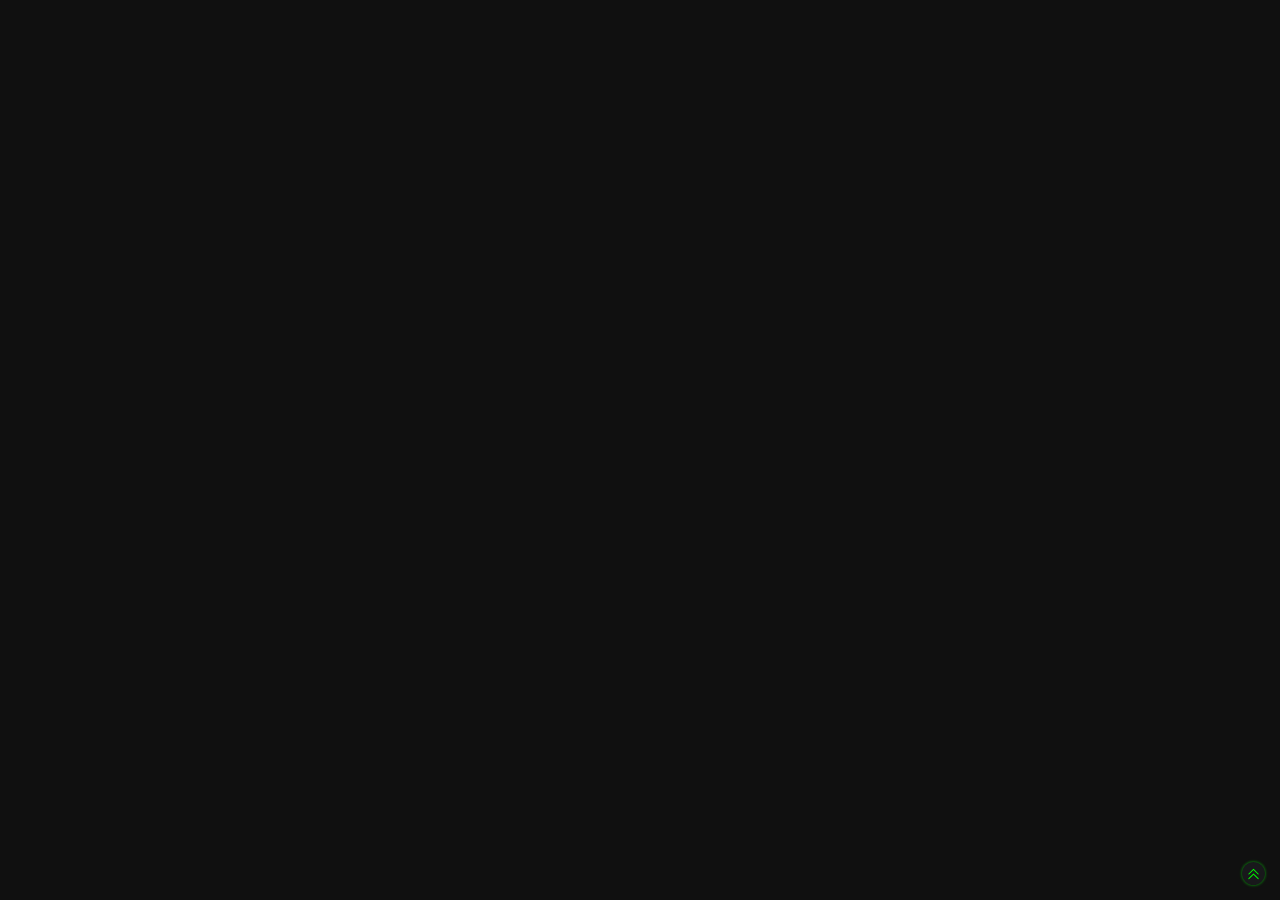
==== commit 042299dc: ":recycle: refactor:extracting all the code for components" ====
--- a/index.html
+++ b/index.html
@@ -6,127 +6,10 @@
   <title>Danilo Ferreira</title>
   <link rel="stylesheet" href="src/styles/global.css">
 </head>
-<body>
-  <header>
-    <div class="octagon_border">
-      <div class="octagon">D</div>
-    </div>
-
-    <nav class="top_menu hide">
-      <a href="#about_me"><span>1.</span><span>Sobre mim</span></a>
-      <a href="#experience"><span>2.</span><span>Experiência</span></a>
-      <a href="#projects"><span>3.</span><span>Projetos</span></a>
-      <a href="#contact"><span>4.</span><span>Contato</span></a>
-      <button class="curriculum">currículo</button>
-    </nav>
-
-    <button class="menu_icon">
-      <svg xmlns="http://www.w3.org/2000/svg" width="22" height="22" fill="#00ff00" viewBox="0 0 256 256" opacity="0.8"><path d="M228,128a12,12,0,0,1-12,12H40a12,12,0,0,1,0-24H216A12,12,0,0,1,228,128ZM40,76H216a12,12,0,0,0,0-24H40a12,12,0,0,0,0,24ZM216,180H40a12,12,0,0,0,0,24H216a12,12,0,0,0,0-24Z"></path></svg>
-    </button>
-  </header>
-
-  <section id="intro">
-    <p class="greeting_paragraph"><span class="greeting"></span>, meu nome é</p>
-    <h1 class="name">Danilo <span class="last_name"></span></h1>
-    <h2 class="subtitle">
-      <div class="joke"></div>
-    </h2>
-    <p class="excerpt">Focado e instigado por desafios, encontrar uma forma de tornar processos, ferramentas, procedimentos e pessoas melhores, isso inclui especialmente a mim mesmo, é o meu 'PORQUÊ'.</p>
-    <button class="btn_chat_whatsapp">Chama no Whats</button>
-  </section>
-   
-  <section id="about_me">
-    <div class="section_title">
-      <h3><span class="matrix">1</span>.  Sobre mim</h3>
-      <div class="horizontal_line"></div>
-    </div>
-    <div class="about_me_content">
-      <div class="personal_introduction">
-        <p class="abstract">Sou formado pela Universidade Federal da Bahia, onde graduei em Engenharia Química. Durante meu tempo no setor de P&D de um hospital, tive a oportunidade de participar de projetos desafiadores, que exigiam soluções inovadoras e criativas. Entre eles, o desenvolvimento de um sistema que automatizou processos cruciais, incluindo leitura de e-mails, preenchimento de planilhas, alertas de consumo, monitoramento de sensores e interfaces gráficas. Isso permitiu a expansão do meu conhecimento em estruturas de bancos de dados, análise estatística e experiência do usuário, utilizando linguagens como Python e JavaScript, HTML e CSS, além de desenvolver habilidades sólidas em resolução de problemas e gestão de recursos.</p>
-        <div class="profile_image"></div>
-      </div>
-      <h4>Ecossistema Tecnológico</h4>
-    </div>
-
-    <div class="falling_words">
-      <span class="matrix-char"></span>
-    </div>
-  </section>
-
-  <section id="experience">
-    <div class="section_title">
-      <h3><span class="matrix">2</span>.  Experiência</h3>
-      <div class="horizontal_line"></div>
-    </div>
-    <div class="experience_box">
-      <nav class="experience_nav_bar"></nav>
-      <div class="experience_content">
-        <div class="header">
-          <span class="company"></span>
-          <span class="position"></span>
-        </div>
-        <!-- <div class="period">
-          <span>02/02/2022 a 02/02/2023</span>
-        </div> -->
-        <div class="horizontal_line"></div>
-        <div class="content">
-          <div class="activities"></div>
-        <div class="horizontal_line"></div>
-          <div class="projects"></div>
-        </div>
-      </div>
-    </div>
-  </section>
-
-  <section id="projects">
-    <div class="section_title">
-      <h3><span class="matrix">3</span>.  Projetos</h3>
-      <div class="horizontal_line"></div>
-    </div>
-    <span>Profissionais</span>
-    <div class="project_container professional_projects">
-      <div class="card_area"></div>
-    </div>
-    <span>Pessoais</span>
-    <div class="project_container personal_projects">
-      <div class="card_area"></div>
-    </div>
-  </section>
-
-  <section id="contact">
-    <h3><span class="matrix">4 </span>Contato</h3>
-    <div class="content">
-      <p class="end_text">No momento estou procurando novas oportunidades, serei sempre receptivo. Caso você tenha alguma pergunta ou apenas quer trocar uma ideia, ficarei muito feliz em entrar ter uma boa conversa contigo!</p>
-      <div class="animation_area">
-        <div class="ferris_wheel"></div>
-        </div>
-      </div>
-    </div>
-  </section>
-
+<body>  
   <a href="#intro" class="to_top">
     <svg xmlns="http://www.w3.org/2000/svg" width="32" height="32" fill="#00ff00" viewBox="0 0 256 256"><path d="M213.66,202.34a8,8,0,0,1-11.32,11.32L128,139.31,53.66,213.66a8,8,0,0,1-11.32-11.32l80-80a8,8,0,0,1,11.32,0Zm-160-68.68L128,59.31l74.34,74.35a8,8,0,0,0,11.32-11.32l-80-80a8,8,0,0,0-11.32,0l-80,80a8,8,0,0,0,11.32,11.32Z"></path></svg>
   </a>
-
-  <div class="fade hide"></div>
-  <section id="project_details">
-    <div class="close_project_detail">
-      <svg xmlns="http://www.w3.org/2000/svg" width="32" height="32" fill="#00ff00" viewBox="0 0 256 256"><path d="M208,28H48A20,20,0,0,0,28,48V208a20,20,0,0,0,20,20H208a20,20,0,0,0,20-20V48A20,20,0,0,0,208,28Zm-4,176H52V52H204ZM87.51,151.51,111,128,87.51,104.49a12,12,0,0,1,17-17L128,111l23.51-23.52a12,12,0,0,1,17,17L145,128l23.52,23.51a12,12,0,0,1-17,17L128,145l-23.51,23.52a12,12,0,0,1-17-17Z"></path></svg>
-    </div>
-    <h1 class="title">Nome do projeto</h1>
-    <div class="horizontal_line"></div>
-    <p class="description"></p>
-    <div class="horizontal_line"></div>
-    <h2 class="goals_title">Objetivos</h2>
-    <ul class="goals"></ul>
-    <div class="horizontal_line"></div>
-    <h2 class="tools_title">Ferramentas</h2>
-    <ul class="tools"></ul>
-    <div class="horizontal_line"></div>
-    <h2 class="team_title">Equipe</h2>
-    <ul class="team"></ul>
-  </section>
-
   <script type="module" src="src/scripts/main.js" defer></script>
 </body>
 </html>
--- a/src/styles/global.css
+++ b/src/styles/global.css
@@ -6,6 +6,18 @@
 @import url("projects.css");
 @import url("project_deatils.css");
 @import url("contact.css");
+@import url("root.css");
+
+@import url("../components/Carousel/Carousel.css");
+@import url("../components/SectionTitle/SectionTitle.css");
+
+@import url("../components/TopMenu/TopMenu.css");
+@import url("../components/Intro/Intro.css");
+@import url("../components/AboutMe/AboutMe.css");
+@import url("../components/Experience/Experience.css");
+@import url("../components/Projects/Projects.css");
+@import url("../components/Projects/ProjDetail/ProjDetail.css");
+@import url("../components/Contacts/Contacts.css");
 
 * {
   margin: 0;
@@ -20,23 +32,30 @@
   display: none;
 }
 .horizontal_line {
-  margin: 0 auto;
+  display: block;
+  margin: var(--padding) auto 0 auto;
   width: 100%;
   height: 2px;
-  background-color: #0f0;
+  background-color: var(--primary-color);
   animation: stretchingHorizontalSeparator 20s infinite;
+}
+
+.vertical_line {
+  display: flex;
+  width: 2px;
+  min-height: 100%;
+  background-color: var(--primary-color);
 }
 
 html {
   scroll-behavior: smooth;
 }
 body {
-  background-color: #18181b;
+  background-color: var(--body-background);
 }
 
 section {
-  padding: 0 15px;
-  min-height: 100vh;
+  padding: 0 var(--padding);
 
   display: flex;
   flex-direction: column;
@@ -44,6 +63,9 @@
   gap: 20px;
 
   position: relative;
+
+  height: var(--section-height);
+  color: var(--primary-color);
 }
 
 /* Anchors */
@@ -61,7 +83,7 @@
   padding: 4px 6px;
   text-transform: uppercase;
 
-  border: 1px solid #0f0a;
+  border: 2px solid #0f0a;
   border-radius: 6px;
   background-color: #18181b;
 
